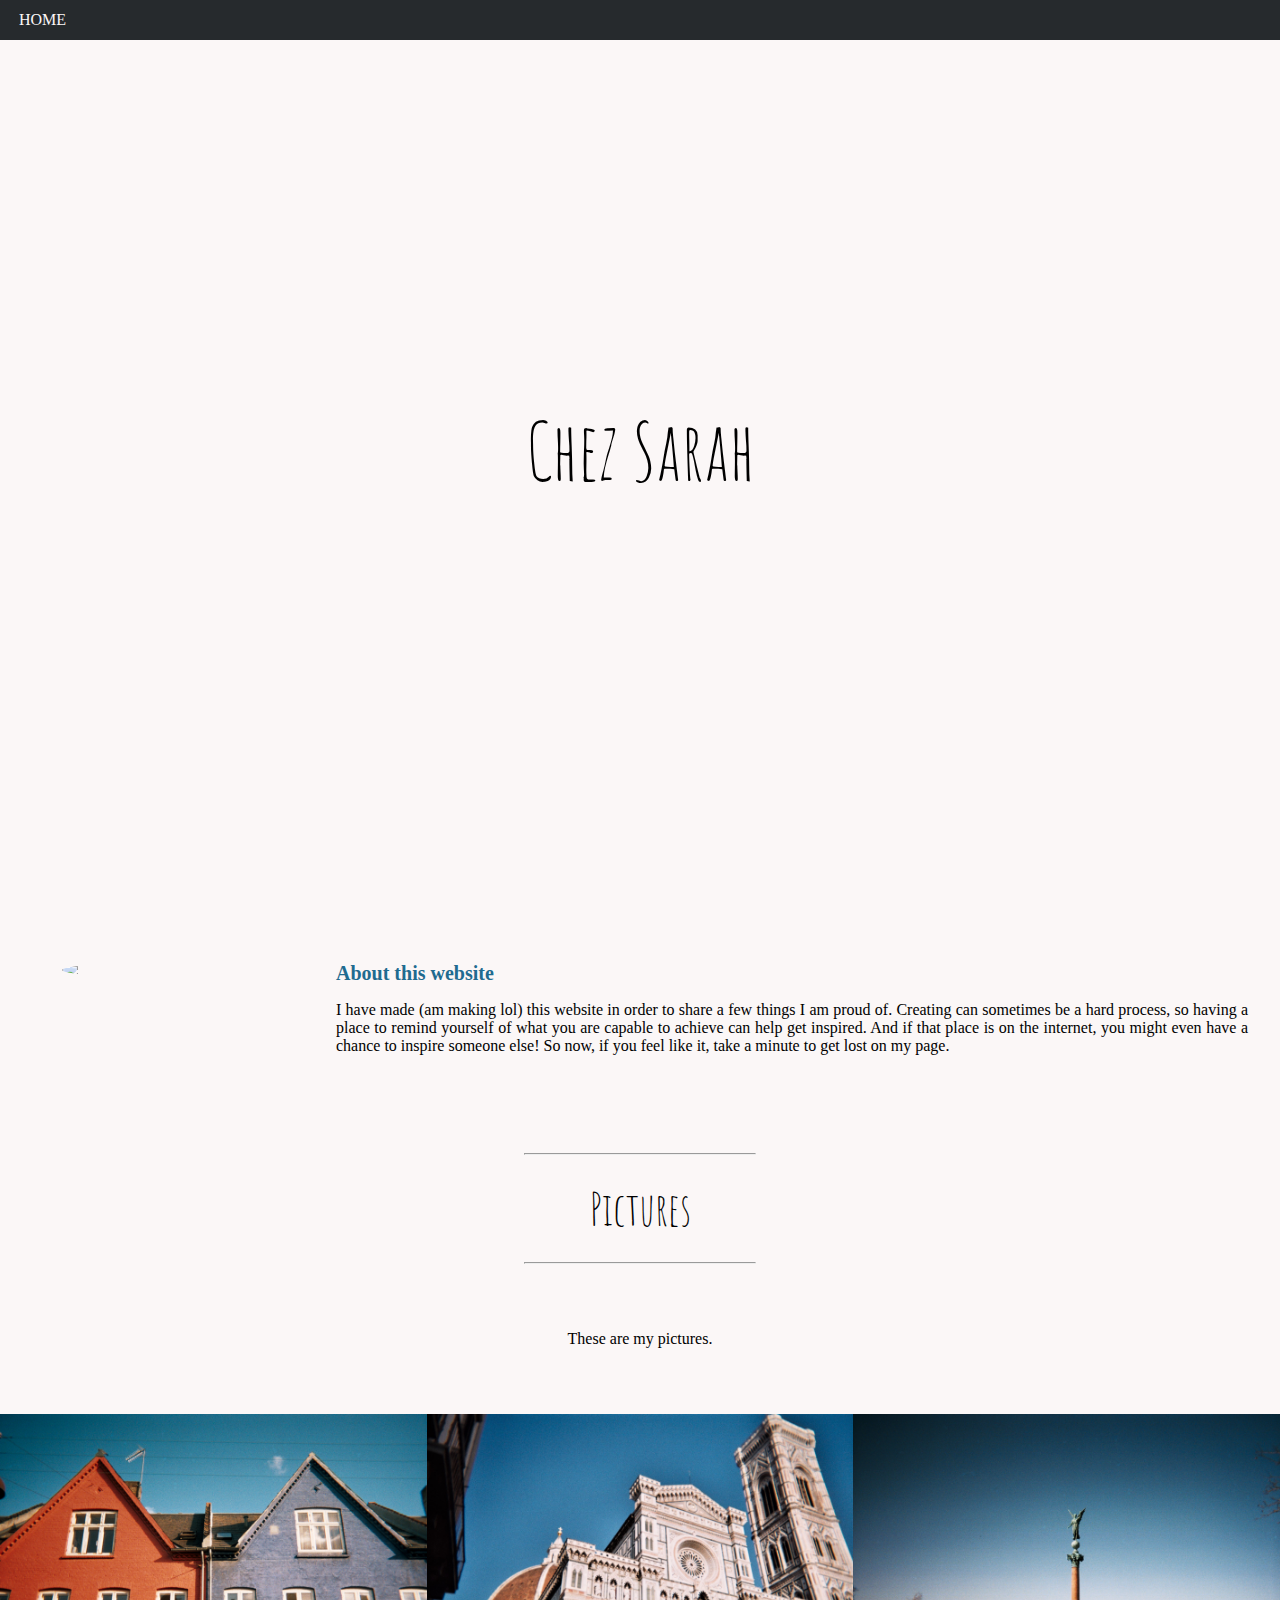
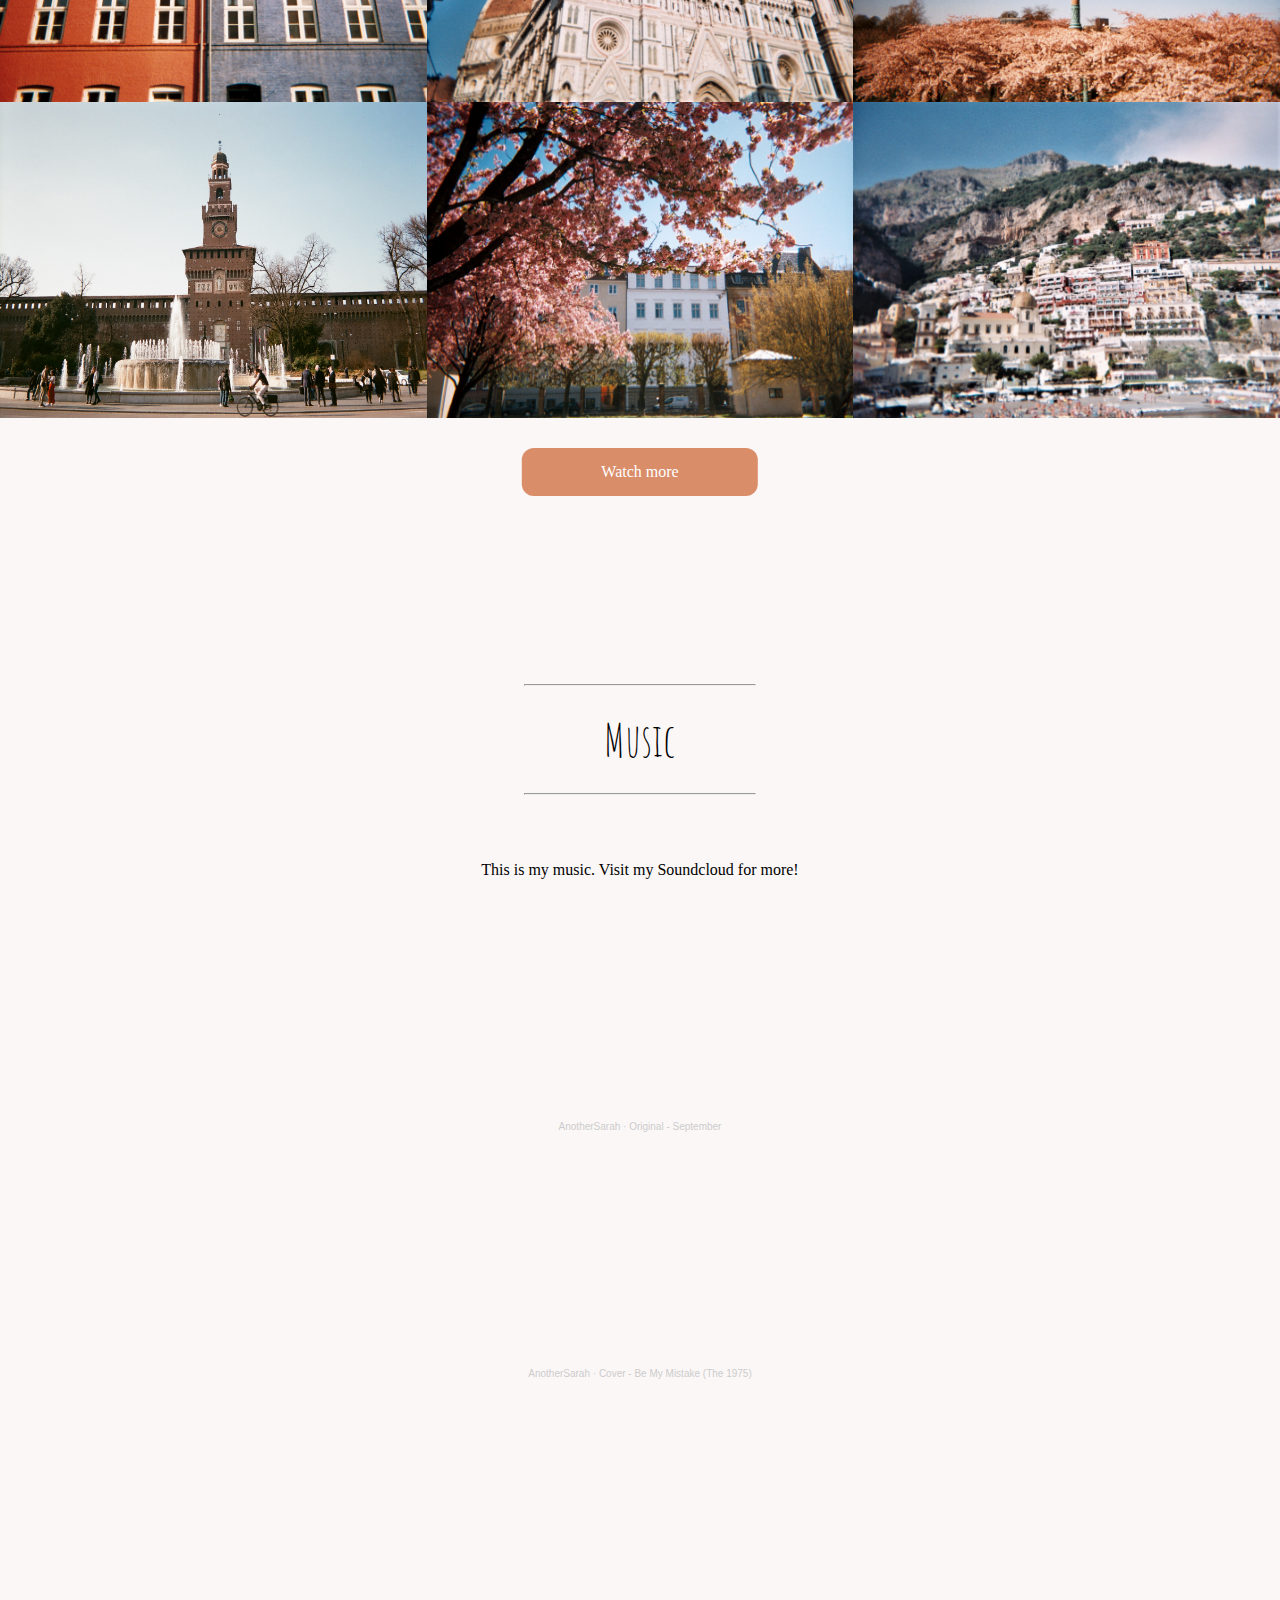
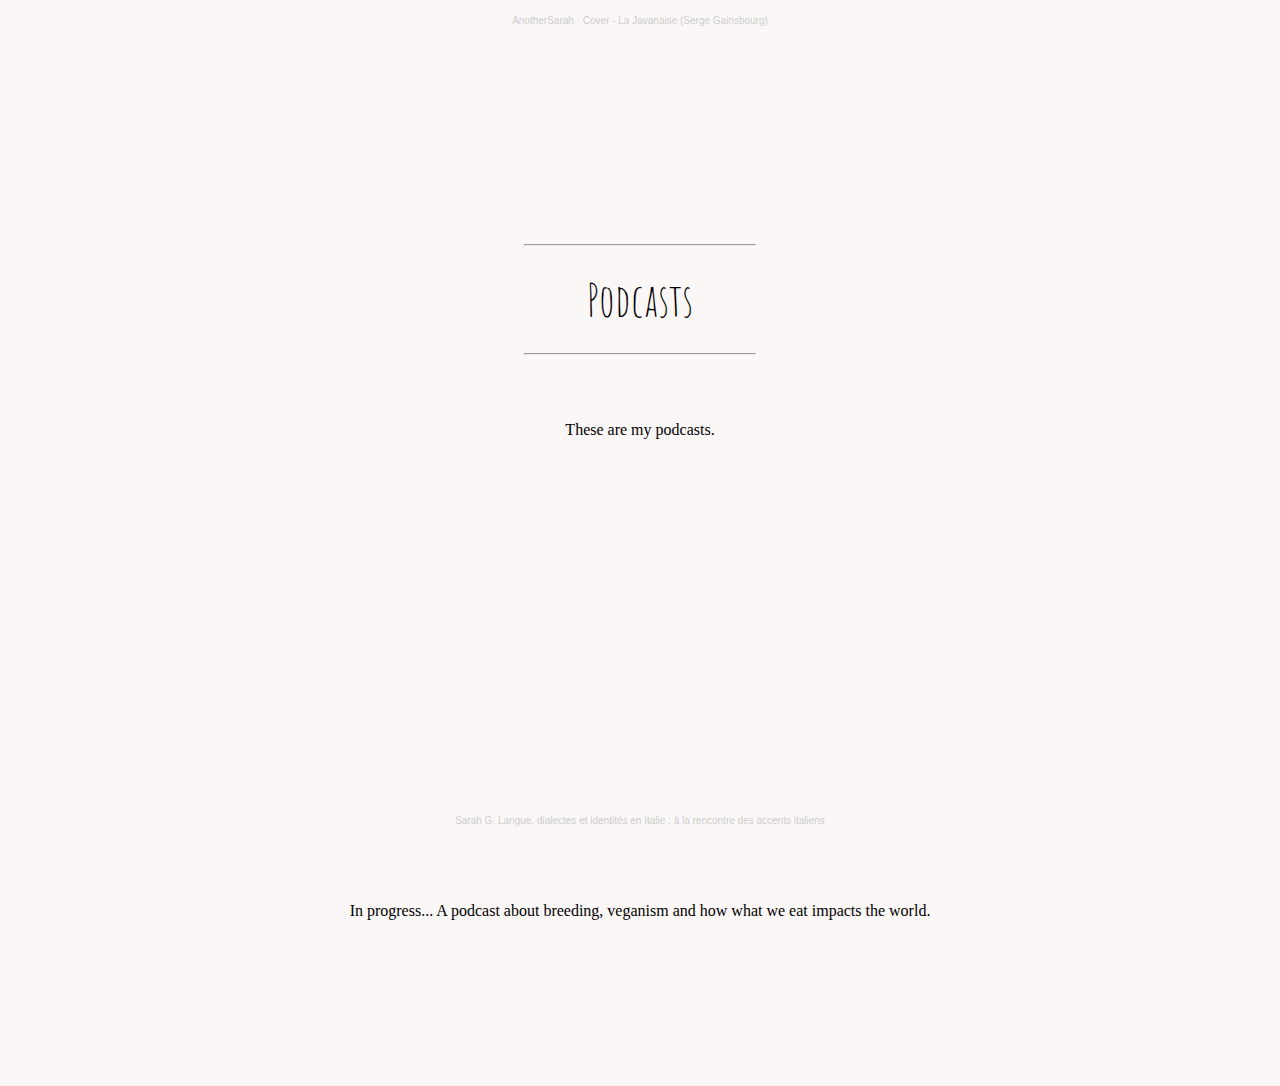
==== index.html @ 240d6e77 "init" ====
<!DOCTYPE html>
<html lang="en">

<head>
	<title>Chez Sarah</title>
	<meta charset="UTF-8">
	<meta http-equiv="X-UA-Compatible" content="IE=edge">
	<meta name="viewport" content="width=device-width, initial-scale=1.0">
	<link rel="stylesheet" href="whatever.css">
	<link rel="stylesheet" href="https://fonts.googleapis.com/css2?family=Amatic+SC:wght@700&display=swap">
</head>

<body>

	<nav class="navbar fixed-topp">
		<ul class="navbar-nav">
			<li class="navbar-item">
				<a href="#home" class="navbar-link">
					HOME
				</a>
			</li>
		</ul>
	</nav>


	<div class="coverphoto" alt="Clouds in Torino" width=100%>
		<div>
			<p class="logo-title"> Chez Sarah </p>
		</div>
	</div>

	<div class="about">

		<div>
			<img class="profilepic" src="IMG/sarah.jpg">
		</div>

		<div class="about-text">
			<h1 class="about-title"> About this website </h1>
			<p> I have made (am making lol) this website in order to share a few things I am proud of.
				Creating can sometimes be a hard process, so having a place to remind yourself of what you are capable
				to
				achieve can help get inspired.
				And if that place is on the internet, you might even have a chance to inspire someone else!
				So now, if you feel like it, take a minute to get lost on my page.
			</p>
		</div>

	</div>

	<div class="gallery category-box">

		<div class="category">
			<hr>
			</hr>
			<p class="category-title"> Pictures </p>
			<hr>
			</hr>
			<P class="category-description"> These are my pictures. </P>
		</div>

		<div class="row">
			<div class="column">
				<div class="image">
					<img src="IMG/Photo17_13A.jpg">
				</div>
				<div class="image">
					<img src="IMG/Photo07_4.jpg">
				</div>
				<div class="image">
					<img src="IMG/Photo23_19A.jpg">
				</div>
				<div class="image">
					<img src="IMG/96840005.jpg">
				</div>
				<div class="image">
					<img src="IMG/Photo18_14A.jpg">
				</div>
				<div class="image">
					<img src="IMG/Photo18_15.jpg">
				</div>
			</div>
		</div>

		<a href="/gallery.html" class="button">Watch more</a>

	</div>

	<div class="music category-box">

		<div class="category">
			<hr>
			</hr>
			<p class="category-title"> Music </p>
			<hr>
			</hr>
			<P class="category-description"> This is my music. Visit my Soundcloud for more! </P>
		</div>

		<div>
			<iframe class="frame" height="166" scrolling="no" frameborder="no" allow="autoplay"
				src="https://w.soundcloud.com/player/?url=https%3A//api.soundcloud.com/tracks/680966606&color=%23ff5500&auto_play=false&hide_related=false&show_comments=true&show_user=true&show_reposts=false&show_teaser=true"></iframe>
			<div class="frame-description"
				style="font-size: 10px; color: #cccccc;line-break: anywhere;word-break: normal;overflow: hidden;white-space: nowrap;text-overflow: ellipsis; font-family: Interstate,Lucida Grande,Lucida Sans Unicode,Lucida Sans,Garuda,Verdana,Tahoma,sans-serif;font-weight: 100;">
				<a href="https://soundcloud.com/another_sarah" title="AnotherSarah" target="_blank"
					style="color: #cccccc; text-decoration: none;">AnotherSarah</a> · <a
					href="https://soundcloud.com/another_sarah/september" title="Original - September" target="_blank"
					style="color: #cccccc; text-decoration: none;">Original - September</a>
			</div>


			<iframe class="frame" height="166" scrolling="no" frameborder="no" allow="autoplay"
				src="https://w.soundcloud.com/player/?url=https%3A//api.soundcloud.com/tracks/673789460&color=%23ff5500&auto_play=false&hide_related=false&show_comments=true&show_user=true&show_reposts=false&show_teaser=true"></iframe>
			<div class="frame-description"
				style="font-size: 10px; color: #cccccc;line-break: anywhere;word-break: normal;overflow: hidden;white-space: nowrap;text-overflow: ellipsis; font-family: Interstate,Lucida Grande,Lucida Sans Unicode,Lucida Sans,Garuda,Verdana,Tahoma,sans-serif;font-weight: 100;">
				<a href="https://soundcloud.com/another_sarah" title="AnotherSarah" target="_blank"
					style="color: #cccccc; text-decoration: none;">AnotherSarah</a> · <a
					href="https://soundcloud.com/another_sarah/cover-be-my-mistake-the-1975"
					title="Cover - Be My Mistake (The 1975)" target="_blank"
					style="color: #cccccc; text-decoration: none;">Cover - Be My Mistake (The 1975)</a>
			</div>

			<iframe class="frame" height="166" scrolling="no" frameborder="no" allow="autoplay"
				src="https://w.soundcloud.com/player/?url=https%3A//api.soundcloud.com/tracks/673788950&color=%23ff5500&auto_play=false&hide_related=false&show_comments=true&show_user=true&show_reposts=false&show_teaser=true"></iframe>
			<div class="frame-description"
				style="font-size: 10px; color: #cccccc;line-break: anywhere;word-break: normal;overflow: hidden;white-space: nowrap;text-overflow: ellipsis; font-family: Interstate,Lucida Grande,Lucida Sans Unicode,Lucida Sans,Garuda,Verdana,Tahoma,sans-serif;font-weight: 100;">
				<a href="https://soundcloud.com/another_sarah" title="AnotherSarah" target="_blank"
					style="color: #cccccc; text-decoration: none;">AnotherSarah</a> · <a
					href="https://soundcloud.com/another_sarah/cover-la-javanaise-serge-gainsbourg"
					title="Cover - La Javanaise (Serge Gainsbourg)" target="_blank"
					style="color: #cccccc; text-decoration: none;">Cover - La Javanaise (Serge Gainsbourg)</a>
			</div>

		</div>

	</div>

	<div class="podcasts category-box">

		<div>
			<div class="category">
				<hr></hr>
				<p class="category-title"> Podcasts </p>
				<hr></hr>
				<P class="category-description"> These are my podcasts. </P>
			</div>
		</div>

		<div>
			<iframe class="frame" height="300" scrolling="no" frameborder="no" allow="autoplay"
			src="https://w.soundcloud.com/player/?url=https%3A//api.soundcloud.com/tracks/746635228&color=%23ff5500&auto_play=false&hide_related=false&show_comments=true&show_user=true&show_reposts=false&show_teaser=true&visual=true"></iframe>
			<div class="frame-description" style="font-size: 10px; color: #cccccc;line-break: anywhere;word-break: normal;overflow: hidden;white-space: nowrap;text-overflow: ellipsis; font-family: Interstate,Lucida Grande,Lucida Sans Unicode,Lucida Sans,Garuda,Verdana,Tahoma,sans-serif;font-weight: 100;">
				<a href="https://soundcloud.com/user-678908474-528530418" title="Sarah G." target="_blank" style="color: #cccccc; text-decoration: none;">Sarah G.</a>
				<a href="https://soundcloud.com/user-678908474-528530418/langue-dialectes-et-identites-en-italie-a-la-rencontre-des-accents-italiens"
				title="Langue, dialectes et identités en Italie : à la rencontre des accents italiens" target="_blank"
				style="color: #cccccc; text-decoration: none;">Langue, dialectes et identités en Italie : à la rencontre des accents italiens</a>
			</div>
		</div>

		<div>
			<P class="category"> In progress... A podcast about breeding, veganism and how what we eat impacts the world.</P>
		</div>

	</div>

</div>

</body>

</html>
---- whatever.css ----
html {
	max-width: 100%;
	height: 100%;
}

body {
	background-color: #fbf7f7;
	font-family: optima, calibri;
	padding: 0;
	margin: 0;
	max-width: 100%;
	height: 100%;
}

hr {
	width: 230px;
}

.logo-title {
	padding: 0;
	margin: 0;
	font-family: 'Amatic SC', cursive;
	font-size: 80px;
	position: absolute;
	top: 50%;
	left: 50%;
  	-ms-transform: translate(-50%, -50%);
  	transform: translate(-50%, -50%)
}

.navbar {
	flex-wrap: wrap;
	align-items: center;
	justify-content: space-between;
	padding: 0.5rem 1rem;
		padding-top: 0.5rem;
		padding-right: 1rem;
		padding-bottom: 0.5rem;
		padding-left: 1rem;
	background-color: #262a2d;
}


.fixed-topp {
	position: fixed;
	top: 0;
	right: 0;
	left: 0;
	z-index: 1030;
}

a:link {
	text-decoration: none;
  }
  
  a:visited {
	text-decoration: none;
  }
  
  a:hover {
	text-decoration: underline;
  }
  
  a:active {
	text-decoration: underline;
  }

.navbar-nav {
	display: flex;
	padding-left: 0;
	margin: 3px;
	list-style: none;
    	list-style-position: initial;
    	list-style-image: initial;
    	list-style-type: none;
}

.navbar-item {
	list-style-type:none;
}

.navbar-link {
	color:#fbf7f7;
}

.fa-navicon:before, .fa-reorder:before, .fa-bars:before { 
	content: "\f0c9"
}

.coverphoto {
	padding: 0;
	background-image: url("IMG/Udklip.png");
  	height: 100%;
  	background-attachment: fixed;
  	background-position: center;
  	background-repeat: no-repeat;
  	background-size: cover;
}

.about {
	display: grid;
	padding-top: 30px;
	padding-bottom: 50px;
	grid-template-columns: 25% auto;
	margin: 2em;
}

.profilepic {
	display: block;
	border-radius: 50%;
	width: 80%;
	margin-left: auto;
	margin-right: auto;
}

.about-title {
	color: #1f6b90;
	font-size: 20px;
	margin: 0;
}

.about-text {
	margin: auto;
	text-align: justify;
	text-justify: inter-word;
}

.category {
	text-align: center;
}

.category-title {
	color: black;
	font-family: 'Amatic SC';
	font-size: 45px;
	margin: 25px;
}

.category-description {
	padding-top: 50px;
	padding-bottom: 50px;
}

.category-box {
	padding-bottom: 150px;
}

.column {
	display: grid;
	grid-template-columns: auto auto auto;
}

div.column img {
	width: 100%;
	height: 100%;
	margin: 0;
	display: block;
}

div.image {
	margin: 0;
	border: 0px solid #ccc;
	float: none;
	width: 100%;
	padding: 0;
	object-fit: cover;
}

.button {
	border: none;
  	color: white;
  	padding: 15px 35px;
  	text-align: center;
  	text-decoration: none;
  	display: inline-block;
  	font-size: 16px;
	width: 13%;
	margin: 30px 50%;
  	transform: translate(-50%, 0);
  	cursor: pointer;
	background-color: #da8d69;
	border-radius: 12px;
}

.button:hover {
	background-color: #c9521c;
	color: white;
}

.frame {
	display: block;
	margin-right: auto;
    margin-left: auto;
	width: 70%;
}

.frame-description {
	padding-top: 10px;
	padding-bottom: 60px;
	text-align: center;
}
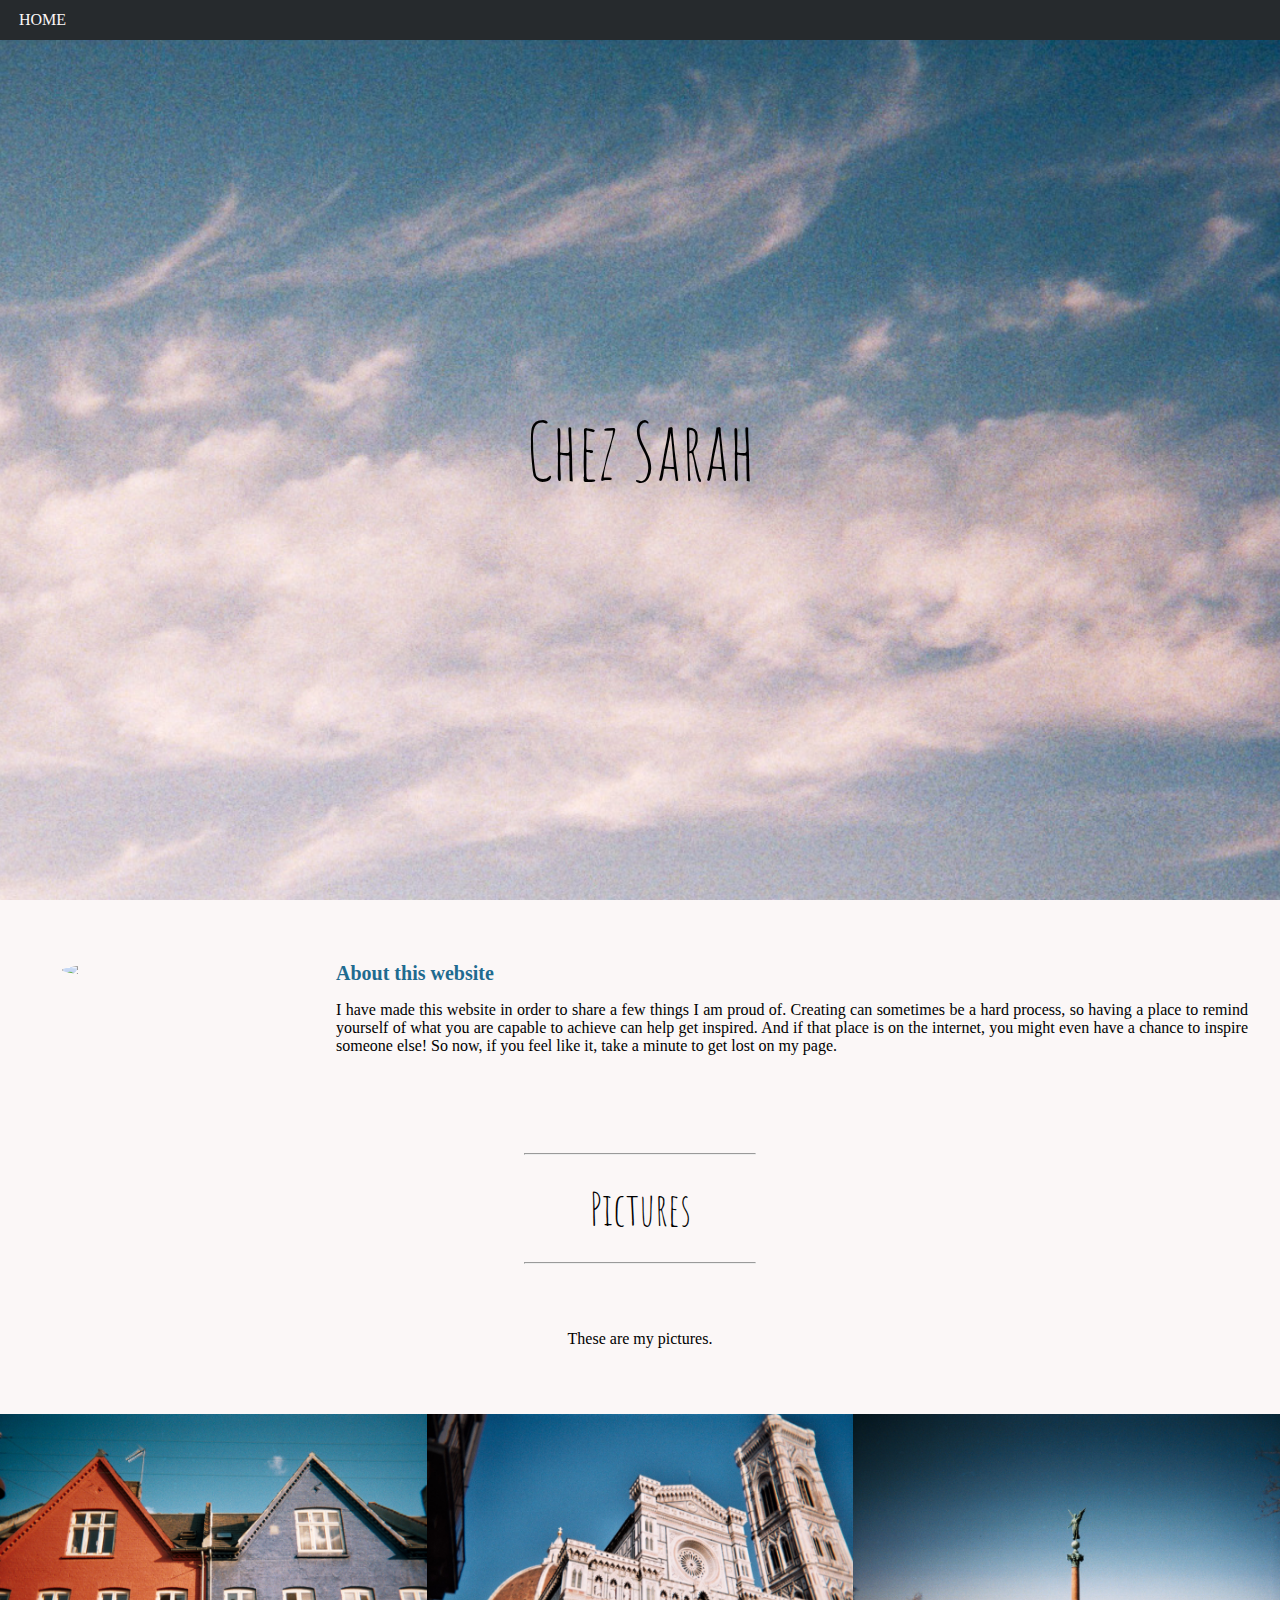
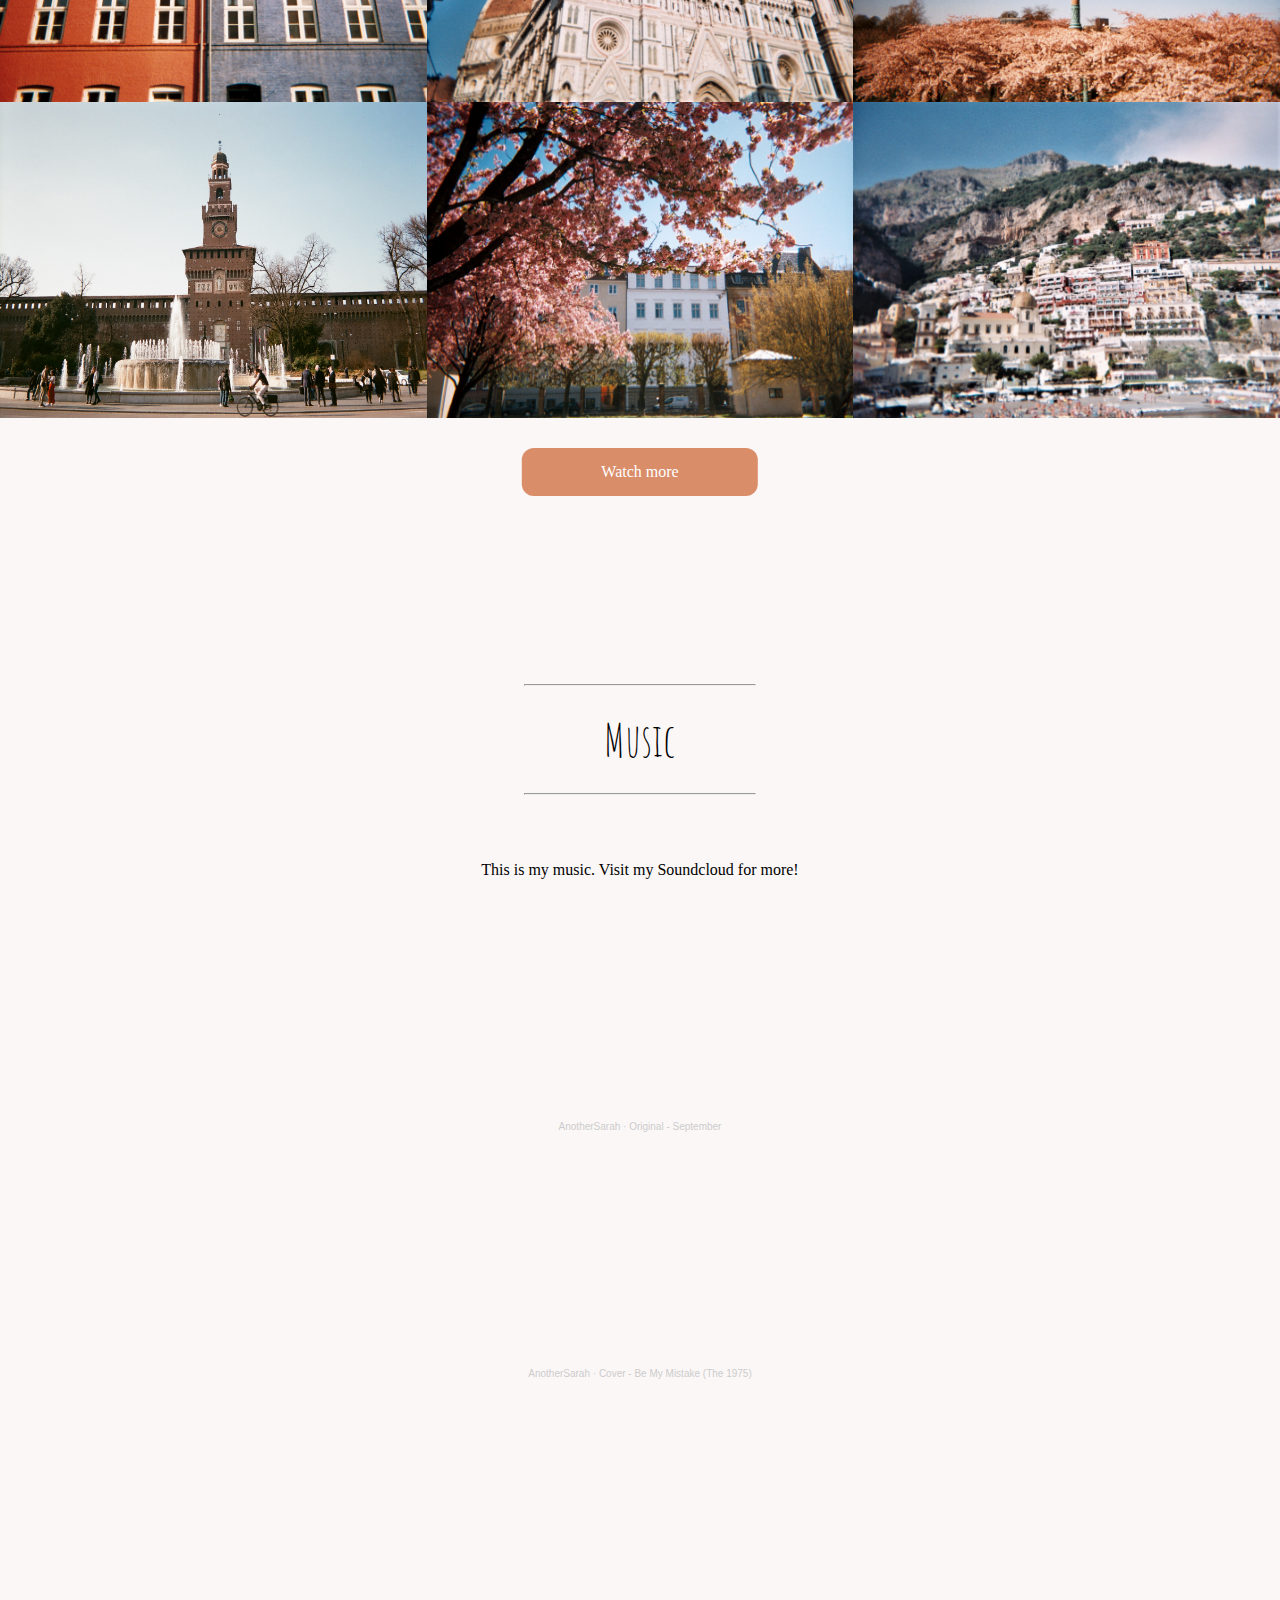
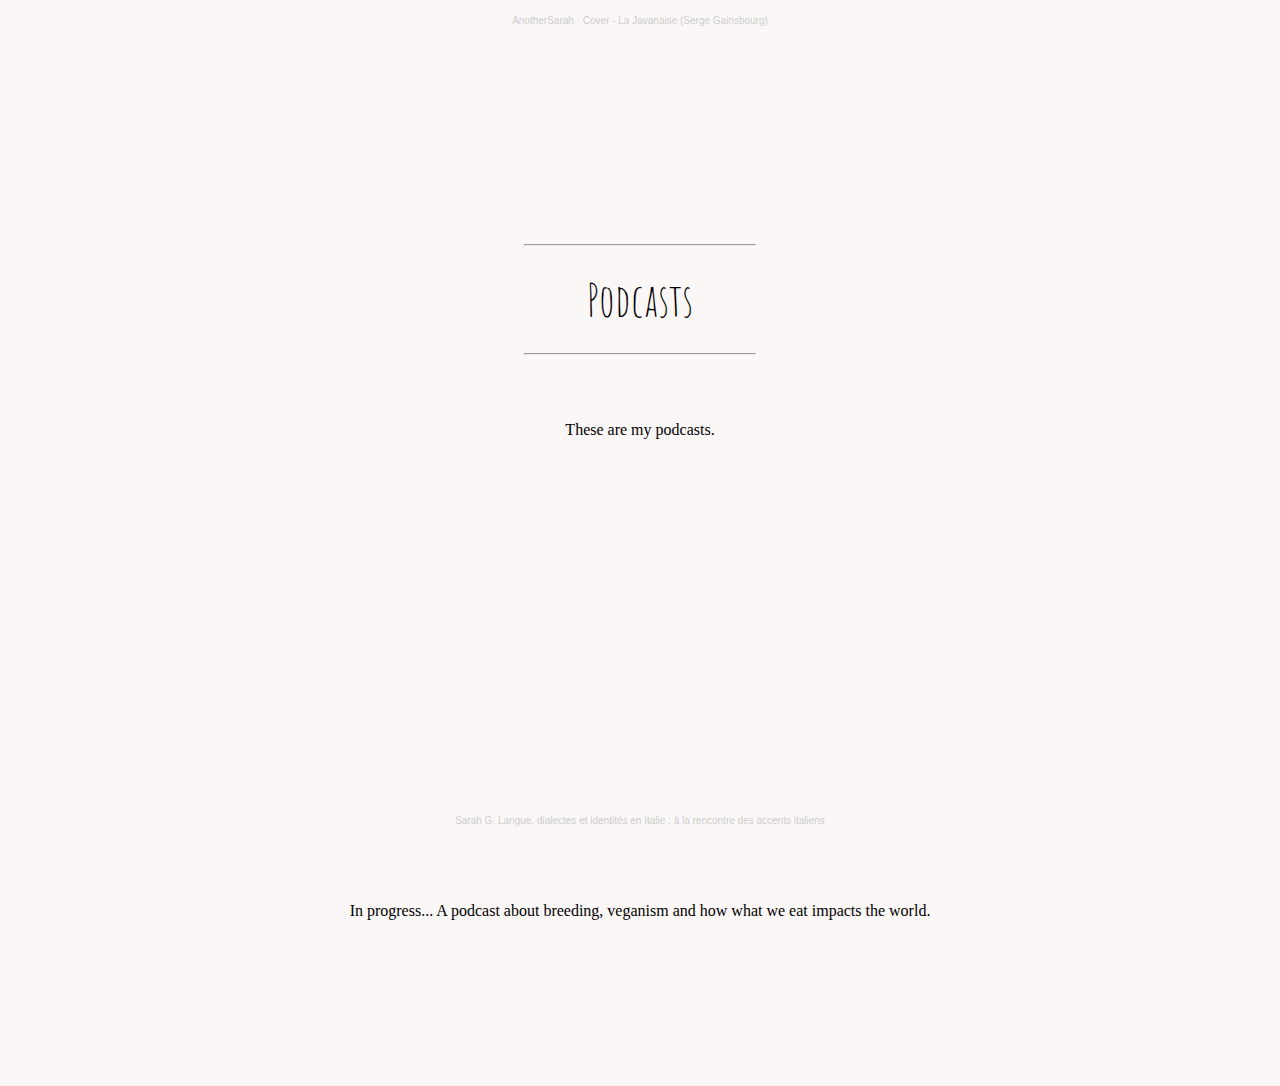
==== commit 3bcef790: "Added music category" ====
--- a/index.html
+++ b/index.html
@@ -37,7 +37,7 @@
 
 		<div class="about-text">
 			<h1 class="about-title"> About this website </h1>
-			<p> I have made (am making lol) this website in order to share a few things I am proud of.
+			<p> I have made this website in order to share a few things I am proud of.
 				Creating can sometimes be a hard process, so having a place to remind yourself of what you are capable
 				to
 				achieve can help get inspired.
--- a/whatever.css
+++ b/whatever.css
@@ -1,6 +1,7 @@
 html {
 	max-width: 100%;
 	height: 100%;
+	overflow-x: hidden;
 }
 
 body {
@@ -89,7 +90,7 @@
 
 .coverphoto {
 	padding: 0;
-	background-image: url("IMG/Udklip.png");
+	background-image: url("IMG/Udklip.PNG");
   	height: 100%;
   	background-attachment: fixed;
   	background-position: center;
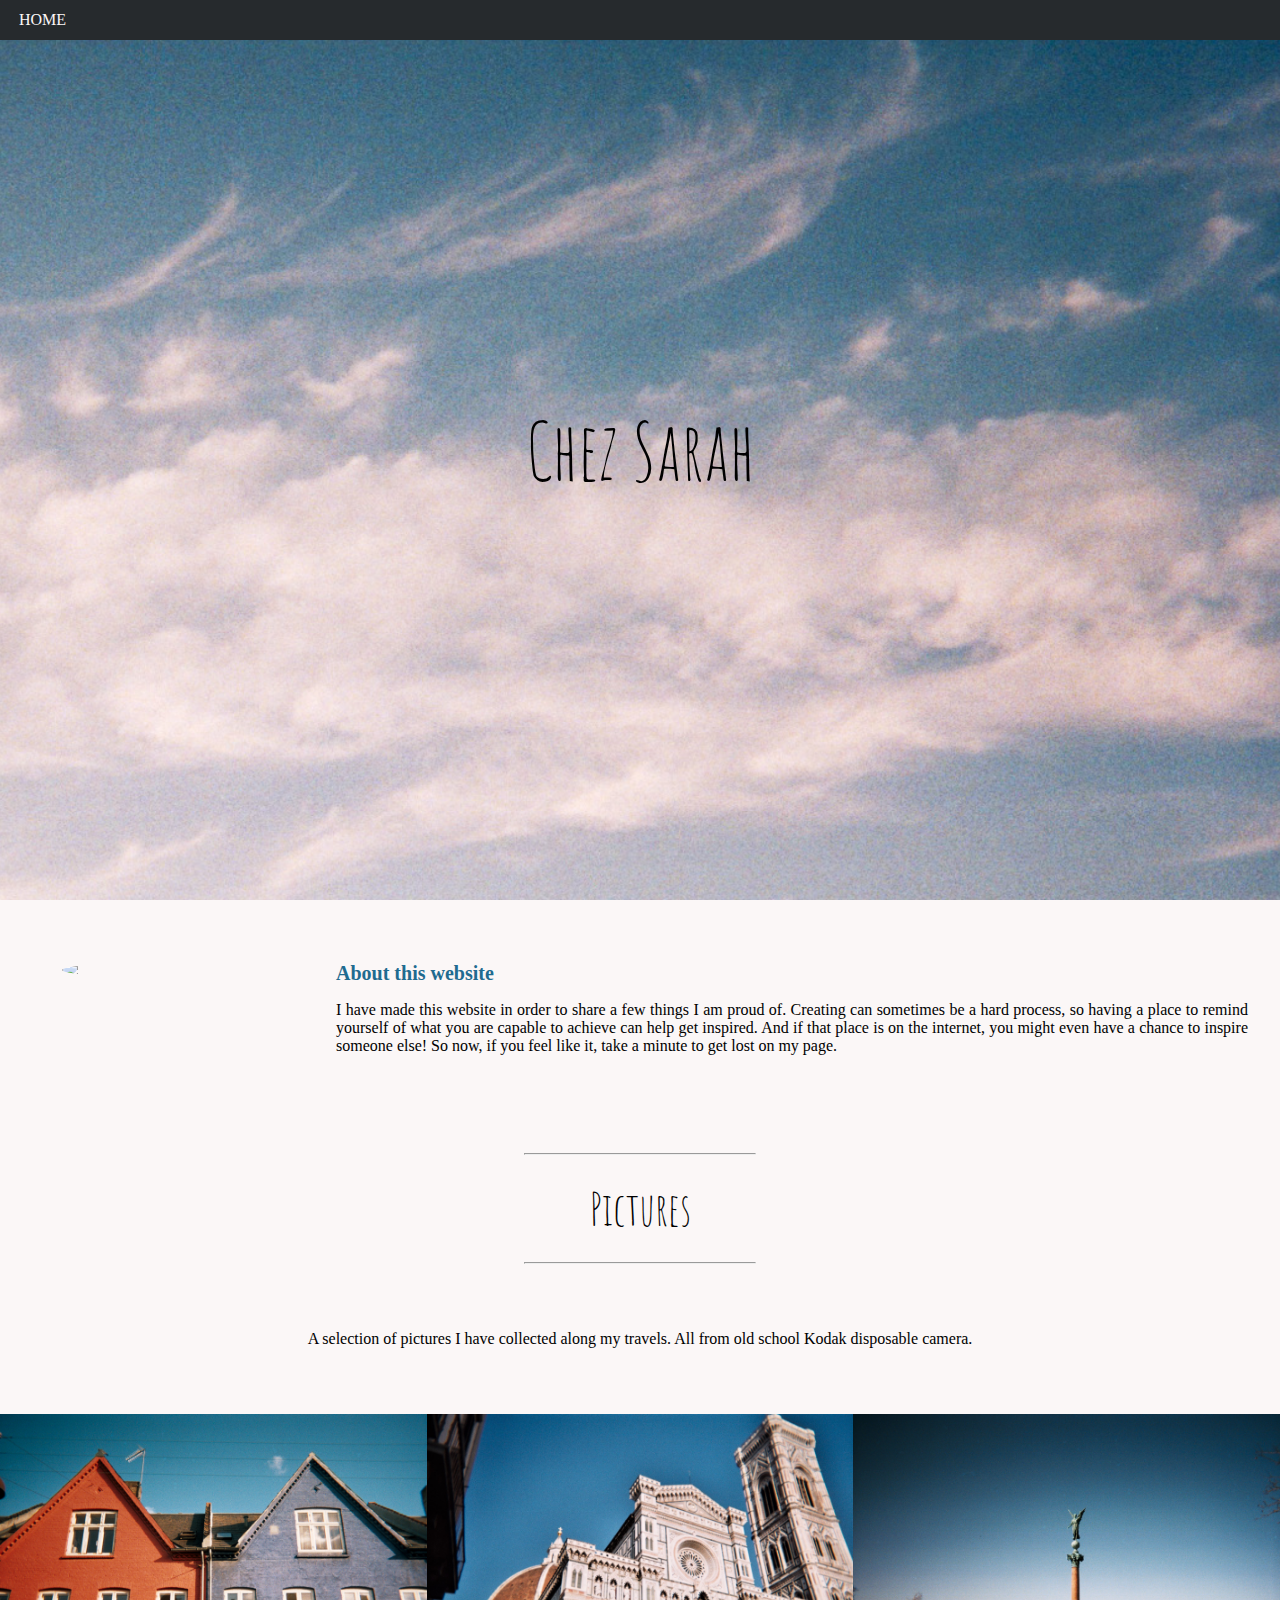
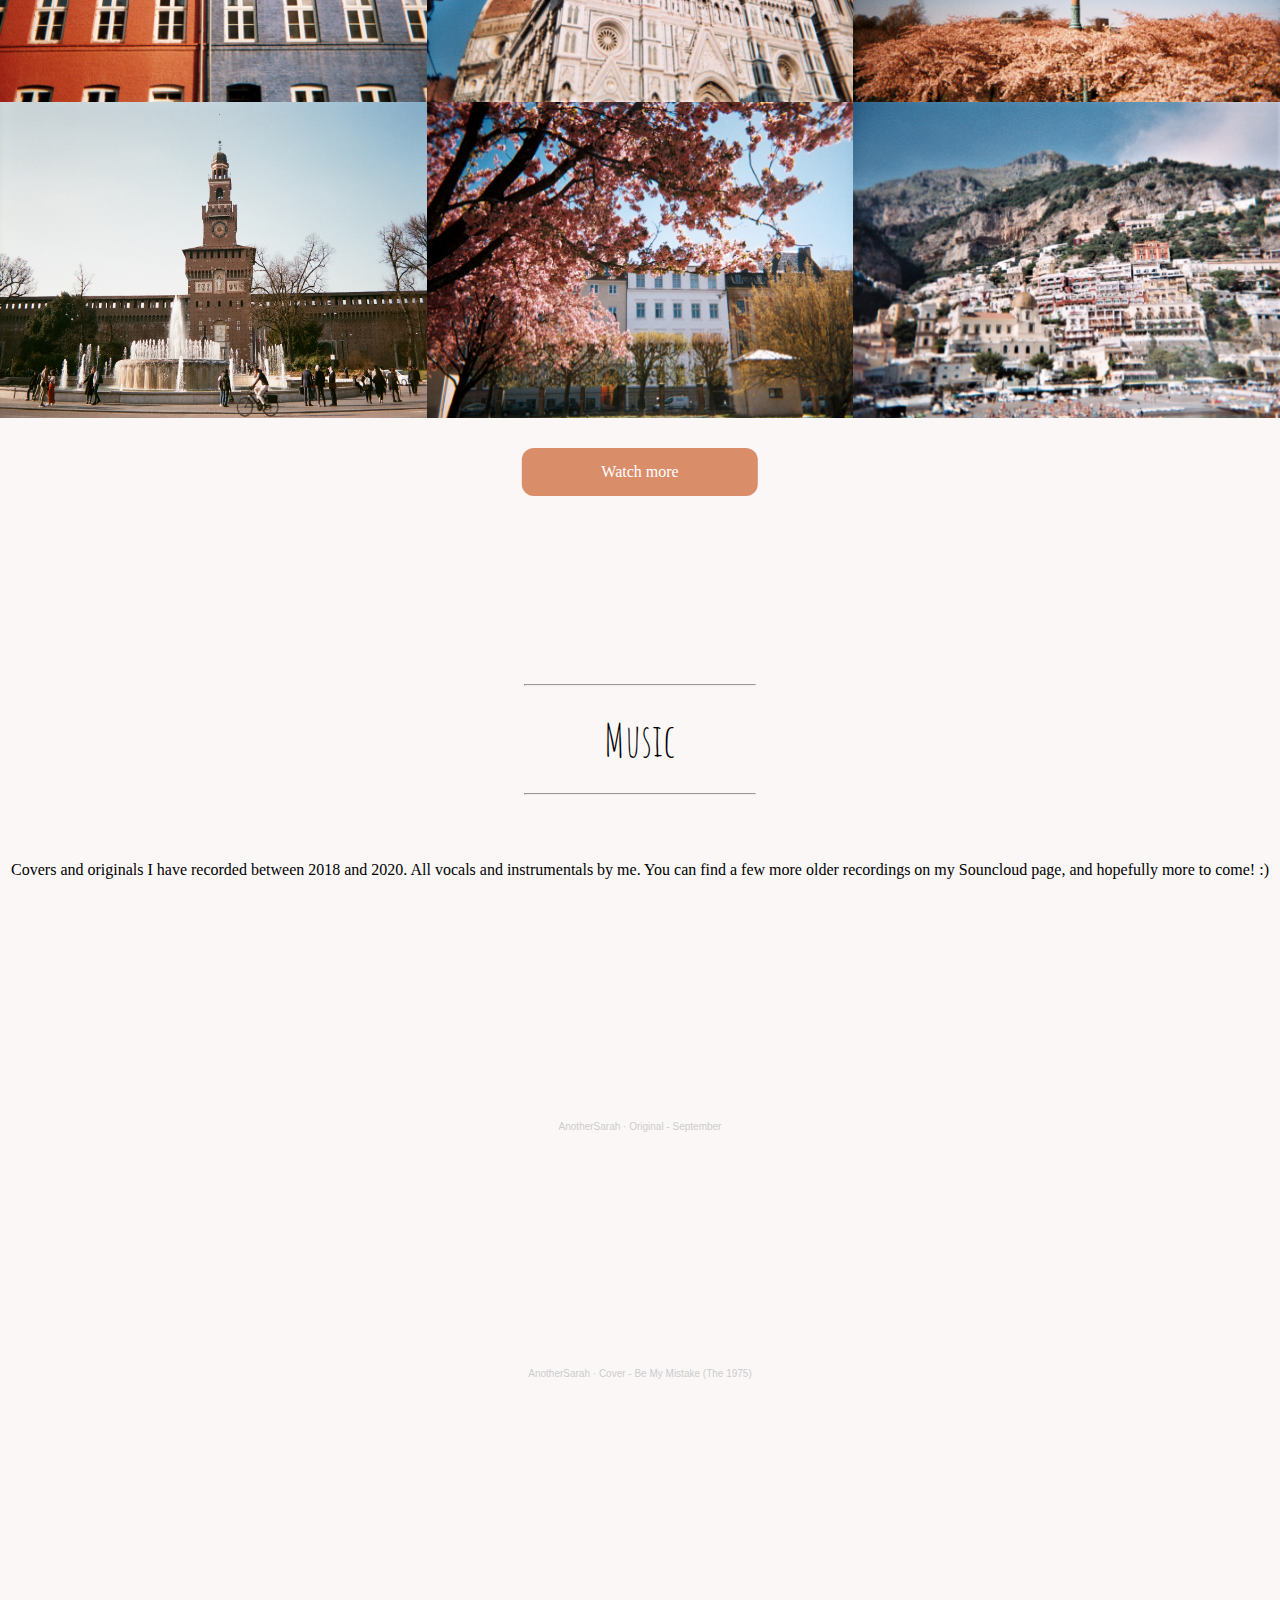
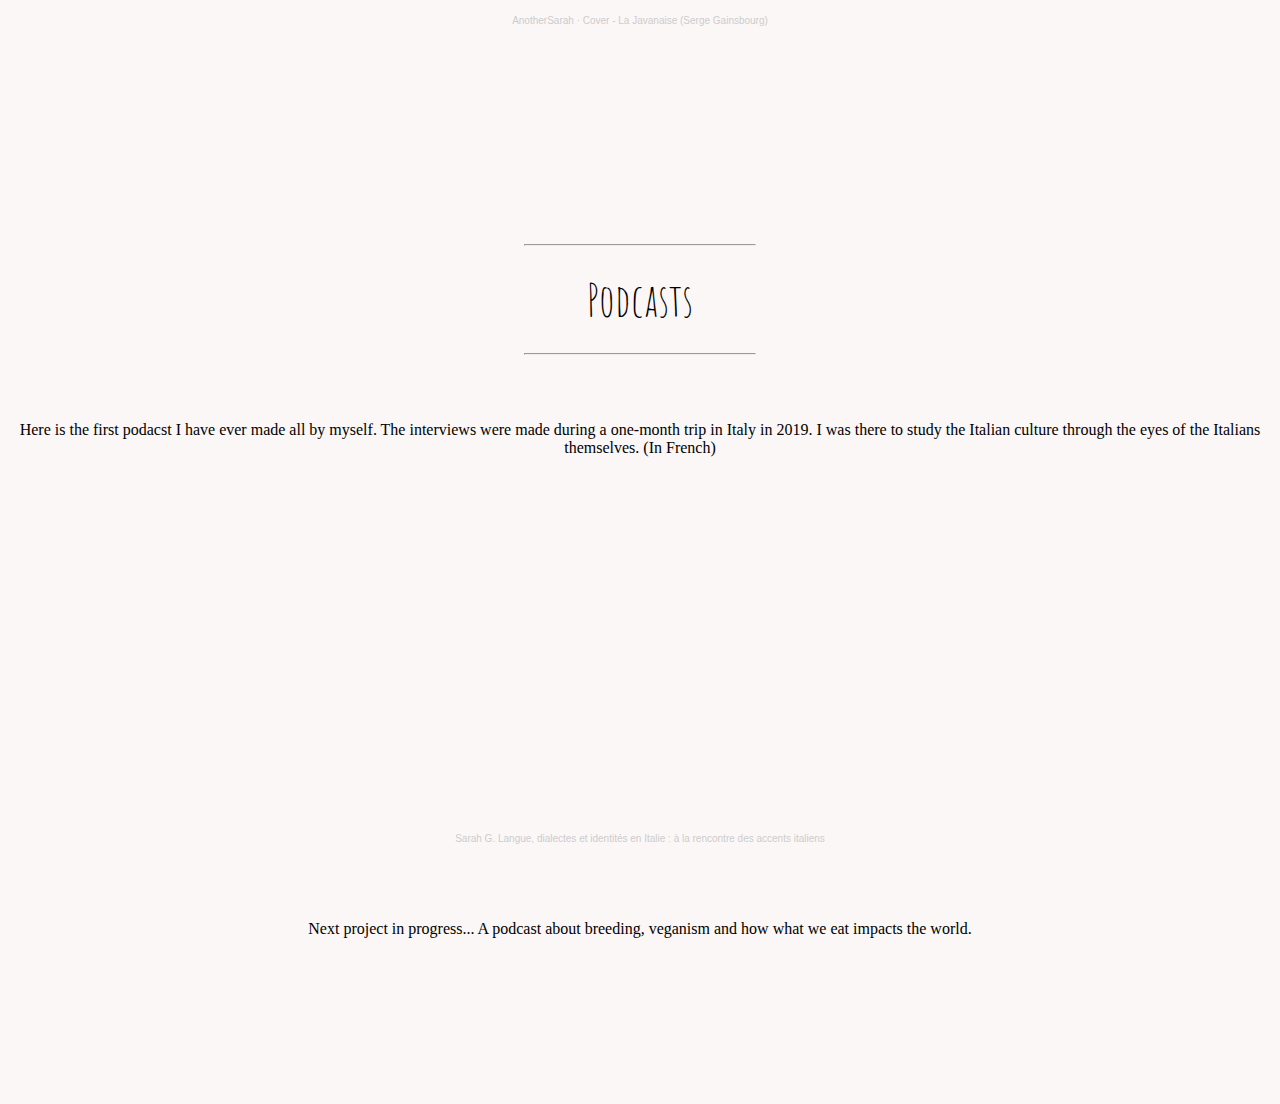
==== commit 20684a2c: "Complete descriptions" ====
--- a/index.html
+++ b/index.html
@@ -56,7 +56,7 @@
 			<p class="category-title"> Pictures </p>
 			<hr>
 			</hr>
-			<P class="category-description"> These are my pictures. </P>
+			<P class="category-description"> A selection of pictures I have collected along my travels. All from old school Kodak disposable camera. </P>
 		</div>
 
 		<div class="row">
@@ -94,7 +94,7 @@
 			<p class="category-title"> Music </p>
 			<hr>
 			</hr>
-			<P class="category-description"> This is my music. Visit my Soundcloud for more! </P>
+			<P class="category-description"> Covers and originals I have recorded between 2018 and 2020. All vocals and instrumentals by me. You can find a few more older recordings on my Souncloud page, and hopefully more to come! :) </P>
 		</div>
 
 		<div>
@@ -142,7 +142,7 @@
 				<hr></hr>
 				<p class="category-title"> Podcasts </p>
 				<hr></hr>
-				<P class="category-description"> These are my podcasts. </P>
+				<P class="category-description"> Here is the first podacst I have ever made all by myself. The interviews were made during a one-month trip in Italy in 2019. I was there to study the Italian culture through the eyes of the Italians themselves. (In French) </P>
 			</div>
 		</div>
 
@@ -158,7 +158,7 @@
 		</div>
 
 		<div>
-			<P class="category"> In progress... A podcast about breeding, veganism and how what we eat impacts the world.</P>
+			<P class="category"> Next project in progress... A podcast about breeding, veganism and how what we eat impacts the world.</P>
 		</div>
 
 	</div>
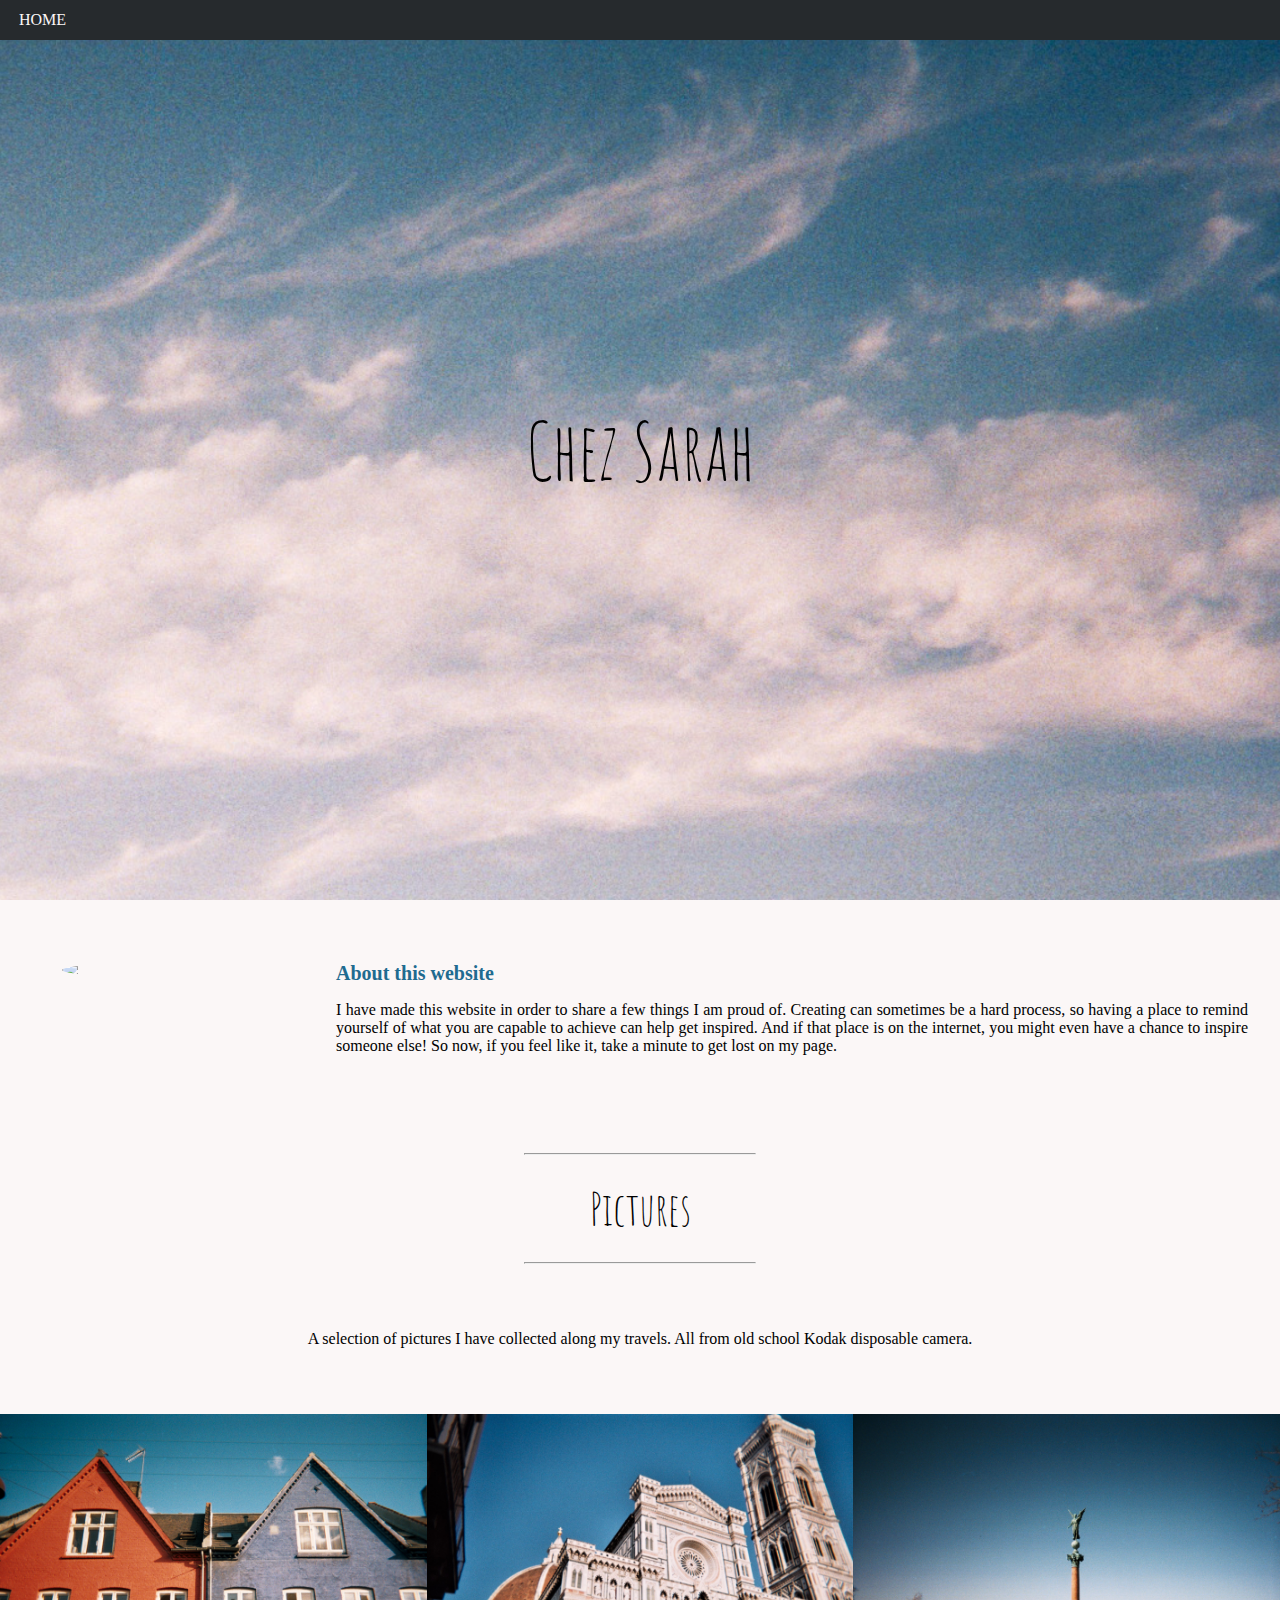
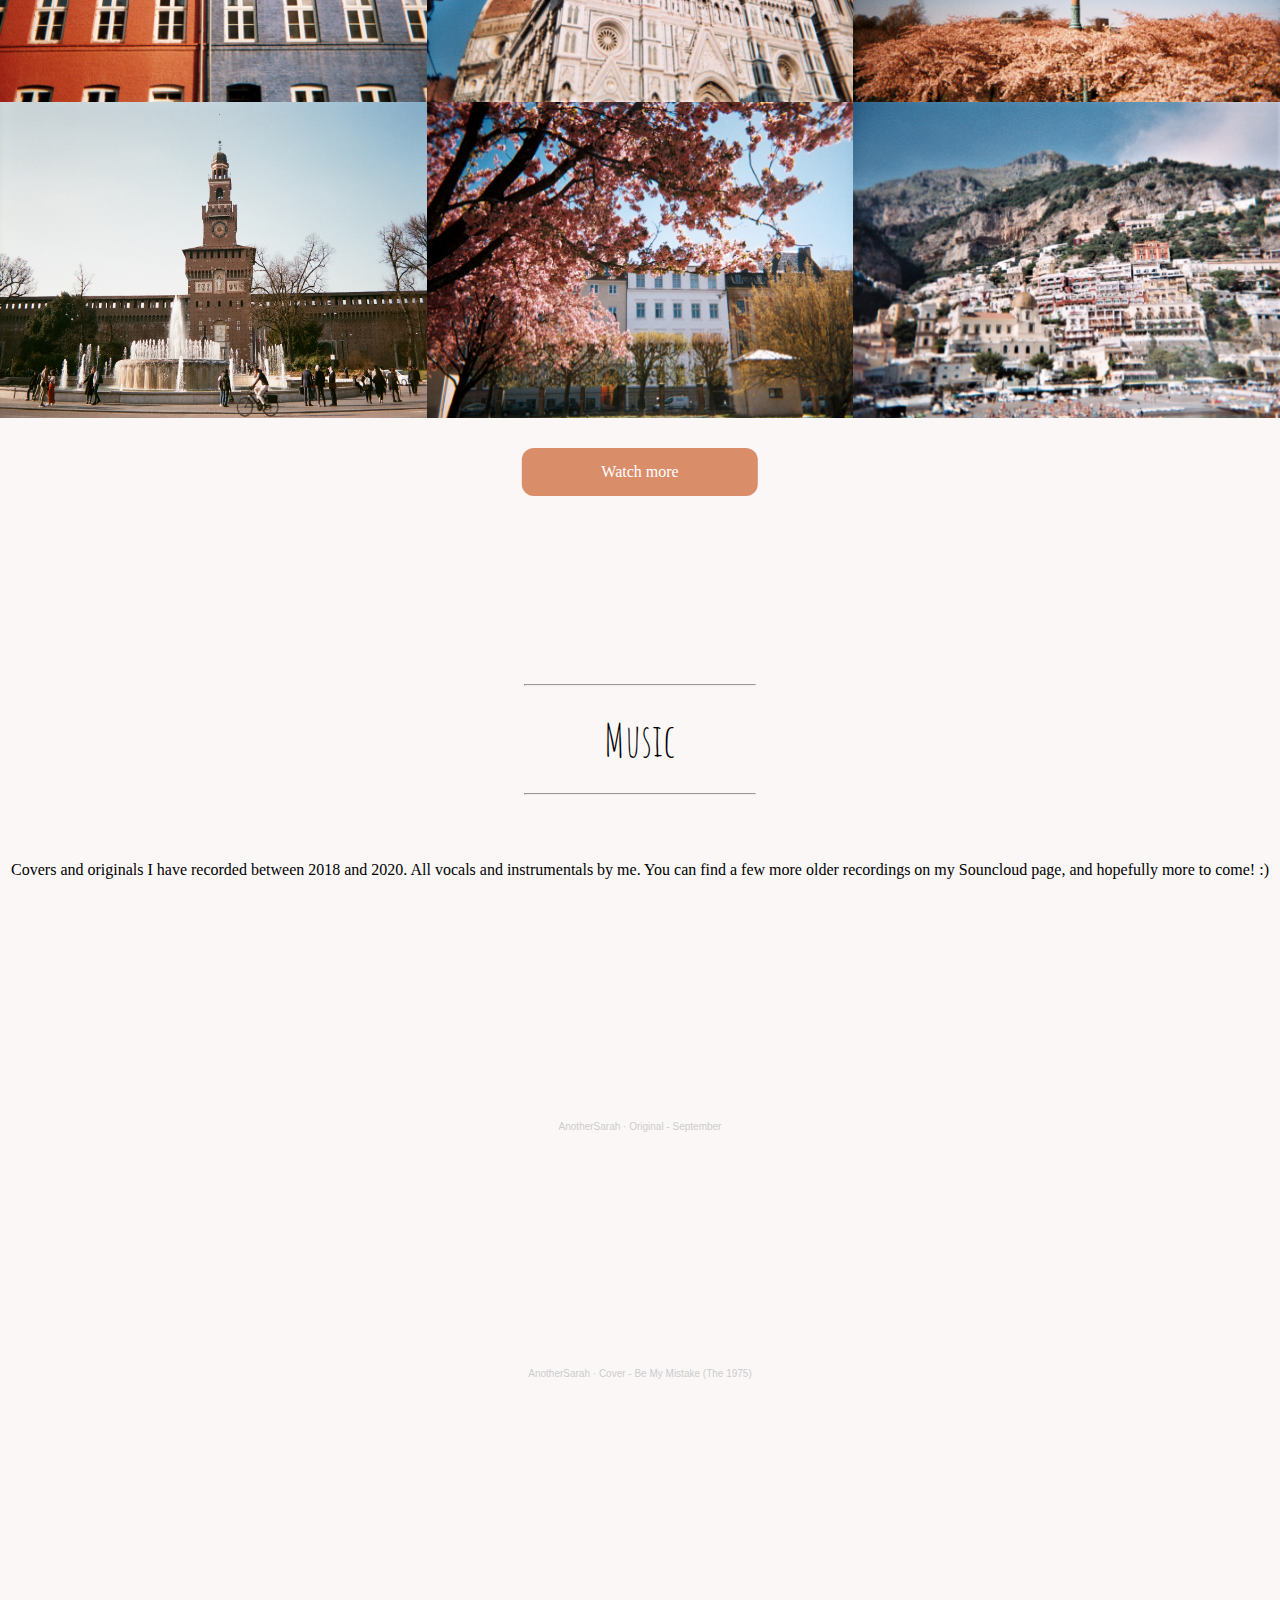
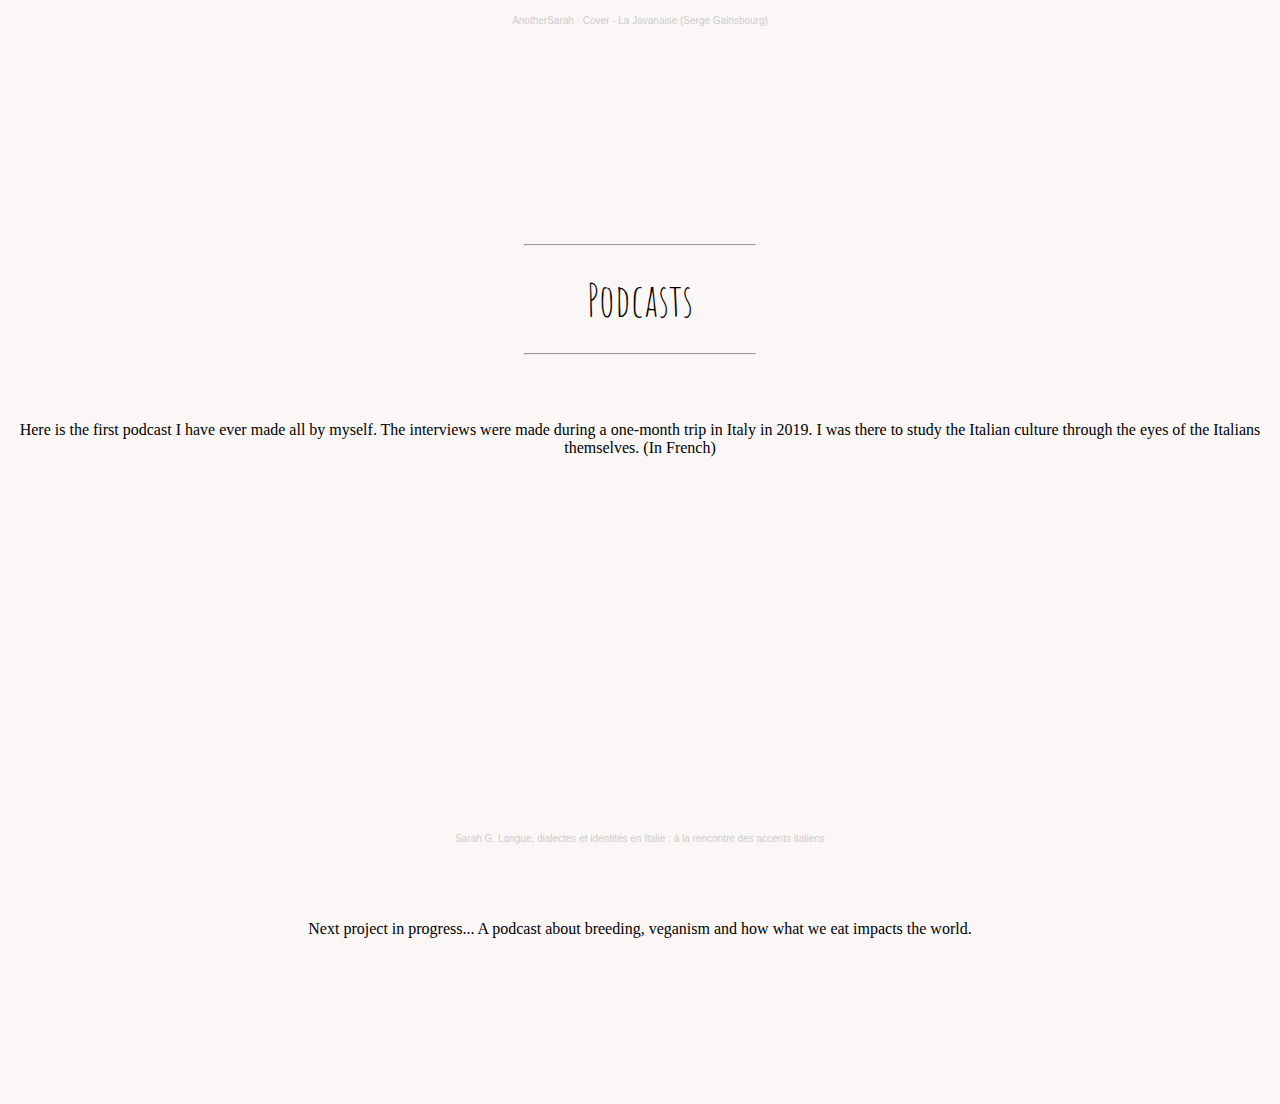
==== commit 59a528e2: "Responsive gallery + fixed typo" ====
--- a/index.html
+++ b/index.html
@@ -142,7 +142,7 @@
 				<hr></hr>
 				<p class="category-title"> Podcasts </p>
 				<hr></hr>
-				<P class="category-description"> Here is the first podacst I have ever made all by myself. The interviews were made during a one-month trip in Italy in 2019. I was there to study the Italian culture through the eyes of the Italians themselves. (In French) </P>
+				<P class="category-description"> Here is the first podcast I have ever made all by myself. The interviews were made during a one-month trip in Italy in 2019. I was there to study the Italian culture through the eyes of the Italians themselves. (In French) </P>
 			</div>
 		</div>
 
--- a/whatever.css
+++ b/whatever.css
@@ -165,6 +165,18 @@
 	width: 100%;
 	padding: 0;
 	object-fit: cover;
+}
+
+@media only screen and (max-width: 700px) {
+    .column {
+        grid-template-columns: auto auto;
+    }
+}
+
+@media only screen and (max-width: 400px) {
+    .column {
+        grid-template-columns: auto;
+    }
 }
 
 .button {
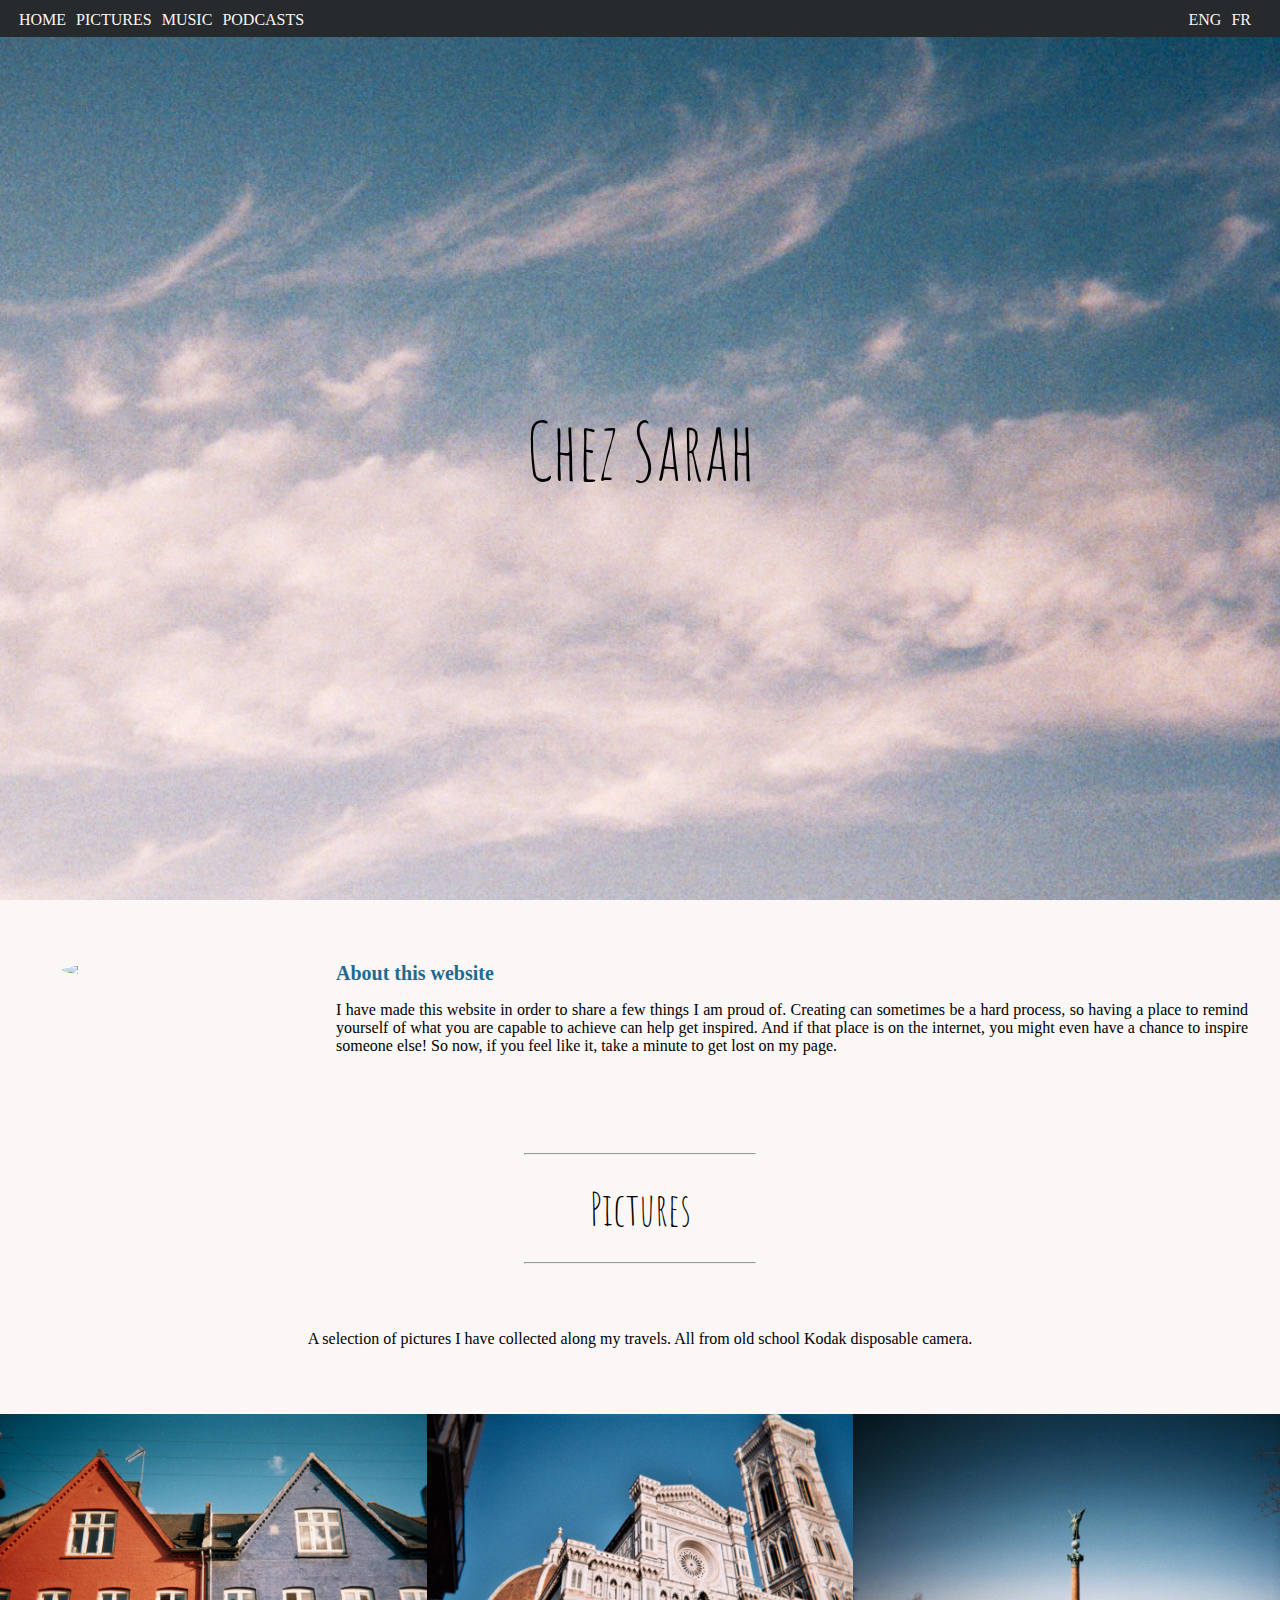
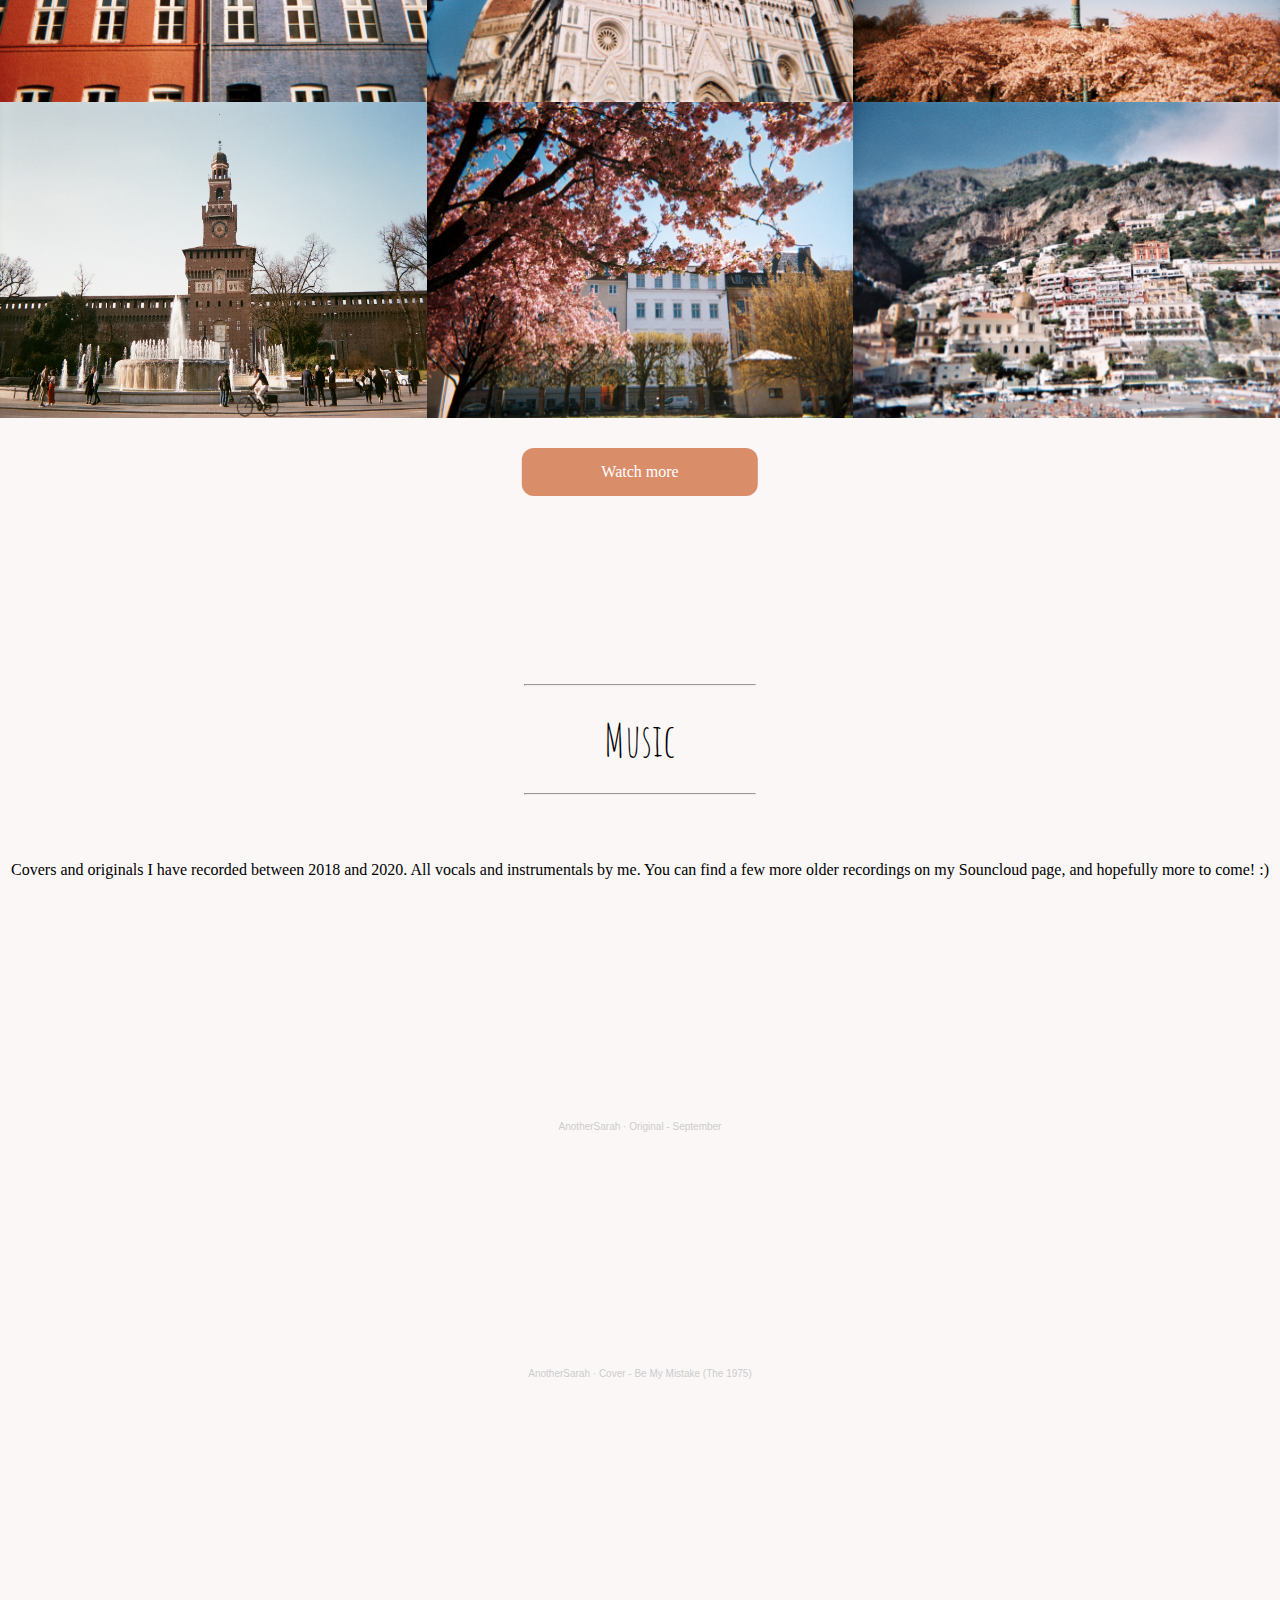
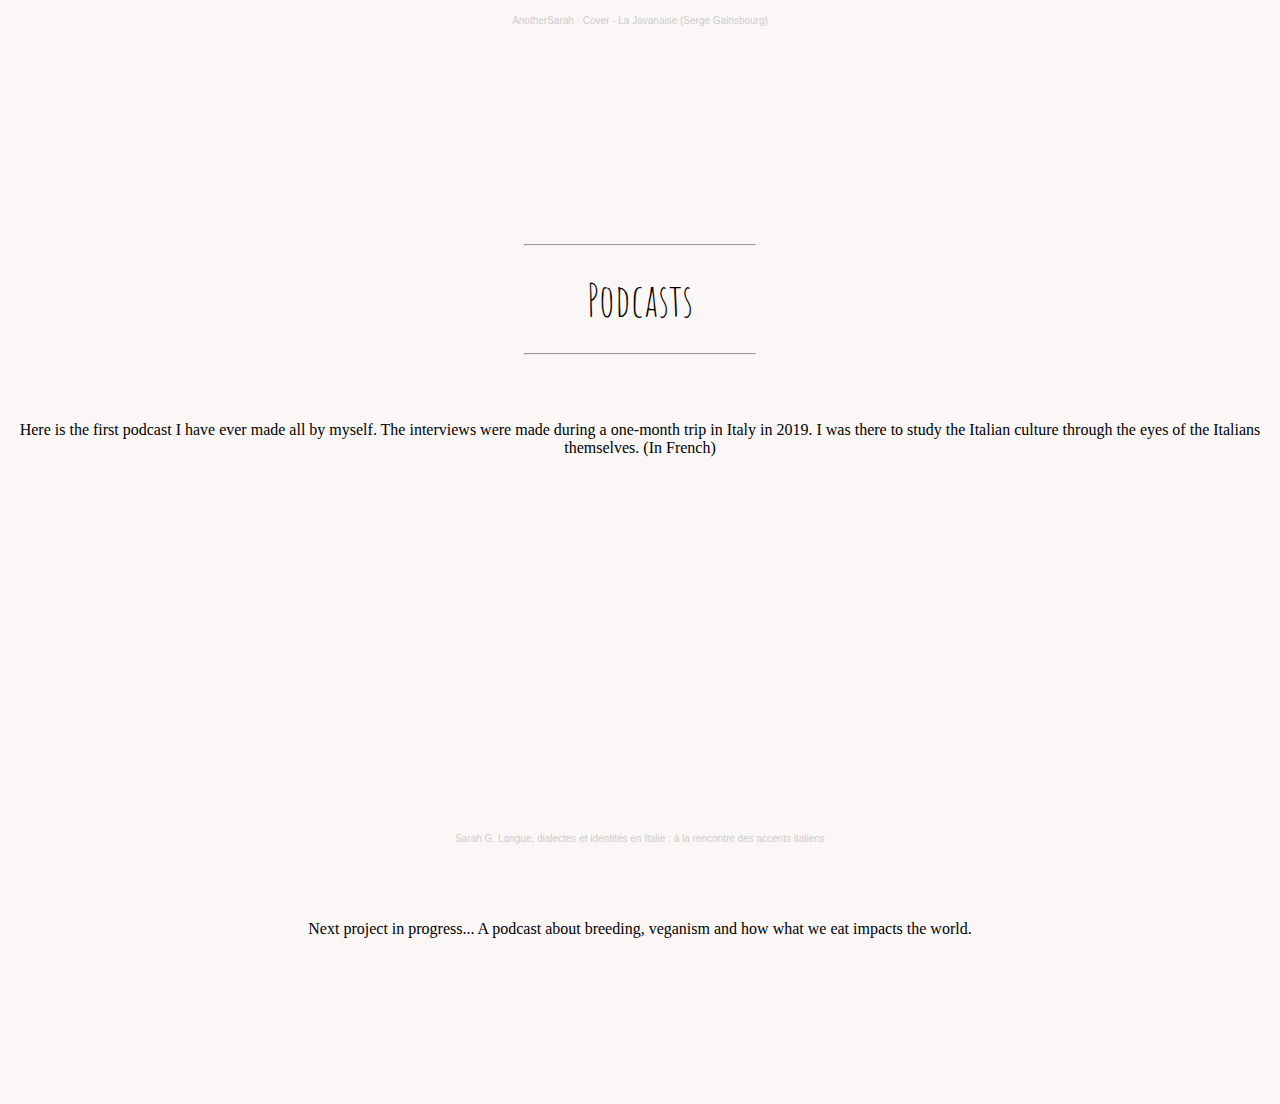
==== commit f552e0c9: "Fixed navbar and misc" ====
--- a/index.html
+++ b/index.html
@@ -19,152 +19,178 @@
 					HOME
 				</a>
 			</li>
+			<li class="navbar-item">
+				<a href="#pictures" class="navbar-link">
+					PICTURES
+				</a>
+			</li>
+			<li class="navbar-item">
+				<a href="#music" class="navbar-link">
+					MUSIC
+				</a>
+			</li>
+			<li class="navbar-item">
+				<a href="#podcasts" class="navbar-link">
+					PODCASTS
+				</a>
+			</li>
+			<li class="navbar-item" style="float:right">
+				<a href="fr.html" class="navbar-link">
+				FR
+				</a>
+			</li>
+			<li class="navbar-item" style="float:right">
+				<a href="index.html" class="navbar-link">
+					ENG
+				</a>
+			</li>
 		</ul>
 	</nav>
 
-
-	<div class="coverphoto" alt="Clouds in Torino" width=100%>
+	<div id="home" class="coverphoto" alt="Clouds in Torino" width=100%>
 		<div>
 			<p class="logo-title"> Chez Sarah </p>
 		</div>
 	</div>
 
-	<div class="about">
+	<div class="wrapper">
 
-		<div>
-			<img class="profilepic" src="IMG/sarah.jpg">
+		<div class="about">
+
+			<div>
+				<img class="profilepic" src="IMG/sarah.jpg">
+			</div>
+
+			<div class="about-text">
+				<h1 class="about-title"> About this website </h1>
+				<p> I have made this website in order to share a few things I am proud of.
+					Creating can sometimes be a hard process, so having a place to remind yourself of what you are capable
+					to
+					achieve can help get inspired.
+					And if that place is on the internet, you might even have a chance to inspire someone else!
+					So now, if you feel like it, take a minute to get lost on my page.
+				</p>
+			</div>
+
 		</div>
 
-		<div class="about-text">
-			<h1 class="about-title"> About this website </h1>
-			<p> I have made this website in order to share a few things I am proud of.
-				Creating can sometimes be a hard process, so having a place to remind yourself of what you are capable
-				to
-				achieve can help get inspired.
-				And if that place is on the internet, you might even have a chance to inspire someone else!
-				So now, if you feel like it, take a minute to get lost on my page.
-			</p>
+		<div class="gallery category-box" id="pictures">
+
+			<div class="category">
+				<hr>
+				</hr>
+				<p class="category-title"> Pictures </p>
+				<hr>
+				</hr>
+				<P class="category-description"> A selection of pictures I have collected along my travels. All from old school Kodak disposable camera. </P>
+			</div>
+
+			<div class="row">
+				<div class="column">
+					<div class="image">
+						<img src="IMG/Photo17_13A.jpg">
+					</div>
+					<div class="image">
+						<img src="IMG/Photo07_4.jpg">
+					</div>
+					<div class="image">
+						<img src="IMG/Photo23_19A.jpg">
+					</div>
+					<div class="image">
+						<img src="IMG/96840005.jpg">
+					</div>
+					<div class="image">
+						<img src="IMG/Photo18_14A.jpg">
+					</div>
+					<div class="image">
+						<img src="IMG/Photo18_15.jpg">
+					</div>
+				</div>
+			</div>
+
+			<a href="/gallery.html" class="button">Watch more</a>
+
 		</div>
 
-	</div>
+		<div class="music category-box" id="music">
 
-	<div class="gallery category-box">
+			<div class="category">
+				<hr>
+				</hr>
+				<p class="category-title"> Music </p>
+				<hr>
+				</hr>
+				<P class="category-description"> Covers and originals I have recorded between 2018 and 2020. All vocals and instrumentals by me. You can find a few more older recordings on my Souncloud page, and hopefully more to come! :) </P>
+			</div>
 
-		<div class="category">
-			<hr>
-			</hr>
-			<p class="category-title"> Pictures </p>
-			<hr>
-			</hr>
-			<P class="category-description"> A selection of pictures I have collected along my travels. All from old school Kodak disposable camera. </P>
+			<div>
+				<iframe class="frame" height="166" scrolling="no" frameborder="no" allow="autoplay"
+					src="https://w.soundcloud.com/player/?url=https%3A//api.soundcloud.com/tracks/680966606&color=%23ff5500&auto_play=false&hide_related=false&show_comments=true&show_user=true&show_reposts=false&show_teaser=true"></iframe>
+				<div class="frame-description"
+					style="font-size: 10px; color: #cccccc;line-break: anywhere;word-break: normal;overflow: hidden;white-space: nowrap;text-overflow: ellipsis; font-family: Interstate,Lucida Grande,Lucida Sans Unicode,Lucida Sans,Garuda,Verdana,Tahoma,sans-serif;font-weight: 100;">
+					<a href="https://soundcloud.com/another_sarah" title="AnotherSarah" target="_blank"
+						style="color: #cccccc; text-decoration: none;">AnotherSarah</a> · <a
+						href="https://soundcloud.com/another_sarah/september" title="Original - September" target="_blank"
+						style="color: #cccccc; text-decoration: none;">Original - September</a>
+				</div>
+
+
+				<iframe class="frame" height="166" scrolling="no" frameborder="no" allow="autoplay"
+					src="https://w.soundcloud.com/player/?url=https%3A//api.soundcloud.com/tracks/673789460&color=%23ff5500&auto_play=false&hide_related=false&show_comments=true&show_user=true&show_reposts=false&show_teaser=true"></iframe>
+				<div class="frame-description"
+					style="font-size: 10px; color: #cccccc;line-break: anywhere;word-break: normal;overflow: hidden;white-space: nowrap;text-overflow: ellipsis; font-family: Interstate,Lucida Grande,Lucida Sans Unicode,Lucida Sans,Garuda,Verdana,Tahoma,sans-serif;font-weight: 100;">
+					<a href="https://soundcloud.com/another_sarah" title="AnotherSarah" target="_blank"
+						style="color: #cccccc; text-decoration: none;">AnotherSarah</a> · <a
+						href="https://soundcloud.com/another_sarah/cover-be-my-mistake-the-1975"
+						title="Cover - Be My Mistake (The 1975)" target="_blank"
+						style="color: #cccccc; text-decoration: none;">Cover - Be My Mistake (The 1975)</a>
+				</div>
+
+				<iframe class="frame" height="166" scrolling="no" frameborder="no" allow="autoplay"
+					src="https://w.soundcloud.com/player/?url=https%3A//api.soundcloud.com/tracks/673788950&color=%23ff5500&auto_play=false&hide_related=false&show_comments=true&show_user=true&show_reposts=false&show_teaser=true"></iframe>
+				<div class="frame-description"
+					style="font-size: 10px; color: #cccccc;line-break: anywhere;word-break: normal;overflow: hidden;white-space: nowrap;text-overflow: ellipsis; font-family: Interstate,Lucida Grande,Lucida Sans Unicode,Lucida Sans,Garuda,Verdana,Tahoma,sans-serif;font-weight: 100;">
+					<a href="https://soundcloud.com/another_sarah" title="AnotherSarah" target="_blank"
+						style="color: #cccccc; text-decoration: none;">AnotherSarah</a> · <a
+						href="https://soundcloud.com/another_sarah/cover-la-javanaise-serge-gainsbourg"
+						title="Cover - La Javanaise (Serge Gainsbourg)" target="_blank"
+						style="color: #cccccc; text-decoration: none;">Cover - La Javanaise (Serge Gainsbourg)</a>
+				</div>
+
+			</div>
+
 		</div>
 
-		<div class="row">
-			<div class="column">
-				<div class="image">
-					<img src="IMG/Photo17_13A.jpg">
-				</div>
-				<div class="image">
-					<img src="IMG/Photo07_4.jpg">
-				</div>
-				<div class="image">
-					<img src="IMG/Photo23_19A.jpg">
-				</div>
-				<div class="image">
-					<img src="IMG/96840005.jpg">
-				</div>
-				<div class="image">
-					<img src="IMG/Photo18_14A.jpg">
-				</div>
-				<div class="image">
-					<img src="IMG/Photo18_15.jpg">
+		<div class="podcasts category-box" id="podcasts">
+
+			<div>
+				<div class="category">
+					<hr></hr>
+					<p class="category-title"> Podcasts </p>
+					<hr></hr>
+					<P class="category-description"> Here is the first podcast I have ever made all by myself. The interviews were made during a one-month trip in Italy in 2019. I was there to study the Italian culture through the eyes of the Italians themselves. (In French) </P>
 				</div>
 			</div>
-		</div>
 
-		<a href="/gallery.html" class="button">Watch more</a>
-
-	</div>
-
-	<div class="music category-box">
-
-		<div class="category">
-			<hr>
-			</hr>
-			<p class="category-title"> Music </p>
-			<hr>
-			</hr>
-			<P class="category-description"> Covers and originals I have recorded between 2018 and 2020. All vocals and instrumentals by me. You can find a few more older recordings on my Souncloud page, and hopefully more to come! :) </P>
-		</div>
-
-		<div>
-			<iframe class="frame" height="166" scrolling="no" frameborder="no" allow="autoplay"
-				src="https://w.soundcloud.com/player/?url=https%3A//api.soundcloud.com/tracks/680966606&color=%23ff5500&auto_play=false&hide_related=false&show_comments=true&show_user=true&show_reposts=false&show_teaser=true"></iframe>
-			<div class="frame-description"
-				style="font-size: 10px; color: #cccccc;line-break: anywhere;word-break: normal;overflow: hidden;white-space: nowrap;text-overflow: ellipsis; font-family: Interstate,Lucida Grande,Lucida Sans Unicode,Lucida Sans,Garuda,Verdana,Tahoma,sans-serif;font-weight: 100;">
-				<a href="https://soundcloud.com/another_sarah" title="AnotherSarah" target="_blank"
-					style="color: #cccccc; text-decoration: none;">AnotherSarah</a> · <a
-					href="https://soundcloud.com/another_sarah/september" title="Original - September" target="_blank"
-					style="color: #cccccc; text-decoration: none;">Original - September</a>
+			<div>
+				<iframe class="frame" height="300" scrolling="no" frameborder="no" allow="autoplay"
+				src="https://w.soundcloud.com/player/?url=https%3A//api.soundcloud.com/tracks/746635228&color=%23ff5500&auto_play=false&hide_related=false&show_comments=true&show_user=true&show_reposts=false&show_teaser=true&visual=true"></iframe>
+				<div class="frame-description" style="font-size: 10px; color: #cccccc;line-break: anywhere;word-break: normal;overflow: hidden;white-space: nowrap;text-overflow: ellipsis; font-family: Interstate,Lucida Grande,Lucida Sans Unicode,Lucida Sans,Garuda,Verdana,Tahoma,sans-serif;font-weight: 100;">
+					<a href="https://soundcloud.com/user-678908474-528530418" title="Sarah G." target="_blank" style="color: #cccccc; text-decoration: none;">Sarah G.</a>
+					<a href="https://soundcloud.com/user-678908474-528530418/langue-dialectes-et-identites-en-italie-a-la-rencontre-des-accents-italiens"
+					title="Langue, dialectes et identités en Italie : à la rencontre des accents italiens" target="_blank"
+					style="color: #cccccc; text-decoration: none;">Langue, dialectes et identités en Italie : à la rencontre des accents italiens</a>
+				</div>
 			</div>
 
-
-			<iframe class="frame" height="166" scrolling="no" frameborder="no" allow="autoplay"
-				src="https://w.soundcloud.com/player/?url=https%3A//api.soundcloud.com/tracks/673789460&color=%23ff5500&auto_play=false&hide_related=false&show_comments=true&show_user=true&show_reposts=false&show_teaser=true"></iframe>
-			<div class="frame-description"
-				style="font-size: 10px; color: #cccccc;line-break: anywhere;word-break: normal;overflow: hidden;white-space: nowrap;text-overflow: ellipsis; font-family: Interstate,Lucida Grande,Lucida Sans Unicode,Lucida Sans,Garuda,Verdana,Tahoma,sans-serif;font-weight: 100;">
-				<a href="https://soundcloud.com/another_sarah" title="AnotherSarah" target="_blank"
-					style="color: #cccccc; text-decoration: none;">AnotherSarah</a> · <a
-					href="https://soundcloud.com/another_sarah/cover-be-my-mistake-the-1975"
-					title="Cover - Be My Mistake (The 1975)" target="_blank"
-					style="color: #cccccc; text-decoration: none;">Cover - Be My Mistake (The 1975)</a>
-			</div>
-
-			<iframe class="frame" height="166" scrolling="no" frameborder="no" allow="autoplay"
-				src="https://w.soundcloud.com/player/?url=https%3A//api.soundcloud.com/tracks/673788950&color=%23ff5500&auto_play=false&hide_related=false&show_comments=true&show_user=true&show_reposts=false&show_teaser=true"></iframe>
-			<div class="frame-description"
-				style="font-size: 10px; color: #cccccc;line-break: anywhere;word-break: normal;overflow: hidden;white-space: nowrap;text-overflow: ellipsis; font-family: Interstate,Lucida Grande,Lucida Sans Unicode,Lucida Sans,Garuda,Verdana,Tahoma,sans-serif;font-weight: 100;">
-				<a href="https://soundcloud.com/another_sarah" title="AnotherSarah" target="_blank"
-					style="color: #cccccc; text-decoration: none;">AnotherSarah</a> · <a
-					href="https://soundcloud.com/another_sarah/cover-la-javanaise-serge-gainsbourg"
-					title="Cover - La Javanaise (Serge Gainsbourg)" target="_blank"
-					style="color: #cccccc; text-decoration: none;">Cover - La Javanaise (Serge Gainsbourg)</a>
+			<div>
+				<P class="category"> Next project in progress... A podcast about breeding, veganism and how what we eat impacts the world.</P>
 			</div>
 
 		</div>
 
 	</div>
 
-	<div class="podcasts category-box">
-
-		<div>
-			<div class="category">
-				<hr></hr>
-				<p class="category-title"> Podcasts </p>
-				<hr></hr>
-				<P class="category-description"> Here is the first podcast I have ever made all by myself. The interviews were made during a one-month trip in Italy in 2019. I was there to study the Italian culture through the eyes of the Italians themselves. (In French) </P>
-			</div>
-		</div>
-
-		<div>
-			<iframe class="frame" height="300" scrolling="no" frameborder="no" allow="autoplay"
-			src="https://w.soundcloud.com/player/?url=https%3A//api.soundcloud.com/tracks/746635228&color=%23ff5500&auto_play=false&hide_related=false&show_comments=true&show_user=true&show_reposts=false&show_teaser=true&visual=true"></iframe>
-			<div class="frame-description" style="font-size: 10px; color: #cccccc;line-break: anywhere;word-break: normal;overflow: hidden;white-space: nowrap;text-overflow: ellipsis; font-family: Interstate,Lucida Grande,Lucida Sans Unicode,Lucida Sans,Garuda,Verdana,Tahoma,sans-serif;font-weight: 100;">
-				<a href="https://soundcloud.com/user-678908474-528530418" title="Sarah G." target="_blank" style="color: #cccccc; text-decoration: none;">Sarah G.</a>
-				<a href="https://soundcloud.com/user-678908474-528530418/langue-dialectes-et-identites-en-italie-a-la-rencontre-des-accents-italiens"
-				title="Langue, dialectes et identités en Italie : à la rencontre des accents italiens" target="_blank"
-				style="color: #cccccc; text-decoration: none;">Langue, dialectes et identités en Italie : à la rencontre des accents italiens</a>
-			</div>
-		</div>
-
-		<div>
-			<P class="category"> Next project in progress... A podcast about breeding, veganism and how what we eat impacts the world.</P>
-		</div>
-
-	</div>
-
-</div>
-
 </body>
 
 </html>--- a/whatever.css
+++ b/whatever.css
@@ -1,7 +1,6 @@
 html {
 	max-width: 100%;
 	height: 100%;
-	overflow-x: hidden;
 }
 
 body {
@@ -11,6 +10,11 @@
 	margin: 0;
 	max-width: 100%;
 	height: 100%;
+}
+
+.wrapper {
+	overflow-x: hidden;
+	position: relative;
 }
 
 hr {
@@ -29,10 +33,13 @@
   	transform: translate(-50%, -50%)
 }
 
+@media only screen and (max-width: 500px) {
+	.logo-title {
+		font-size: 50px;
+	}
+}
+
 .navbar {
-	flex-wrap: wrap;
-	align-items: center;
-	justify-content: space-between;
 	padding: 0.5rem 1rem;
 		padding-top: 0.5rem;
 		padding-right: 1rem;
@@ -67,17 +74,18 @@
   }
 
 .navbar-nav {
-	display: flex;
+	display: block;
 	padding-left: 0;
 	margin: 3px;
 	list-style: none;
-    	list-style-position: initial;
-    	list-style-image: initial;
-    	list-style-type: none;
 }
 
 .navbar-item {
 	list-style-type:none;
+	display: block;
+	text-align: center;
+	float: left;
+	padding-right: 10px;
 }
 
 .navbar-link {
@@ -93,7 +101,6 @@
 	background-image: url("IMG/Udklip.PNG");
   	height: 100%;
   	background-attachment: fixed;
-  	background-position: center;
   	background-repeat: no-repeat;
   	background-size: cover;
 }
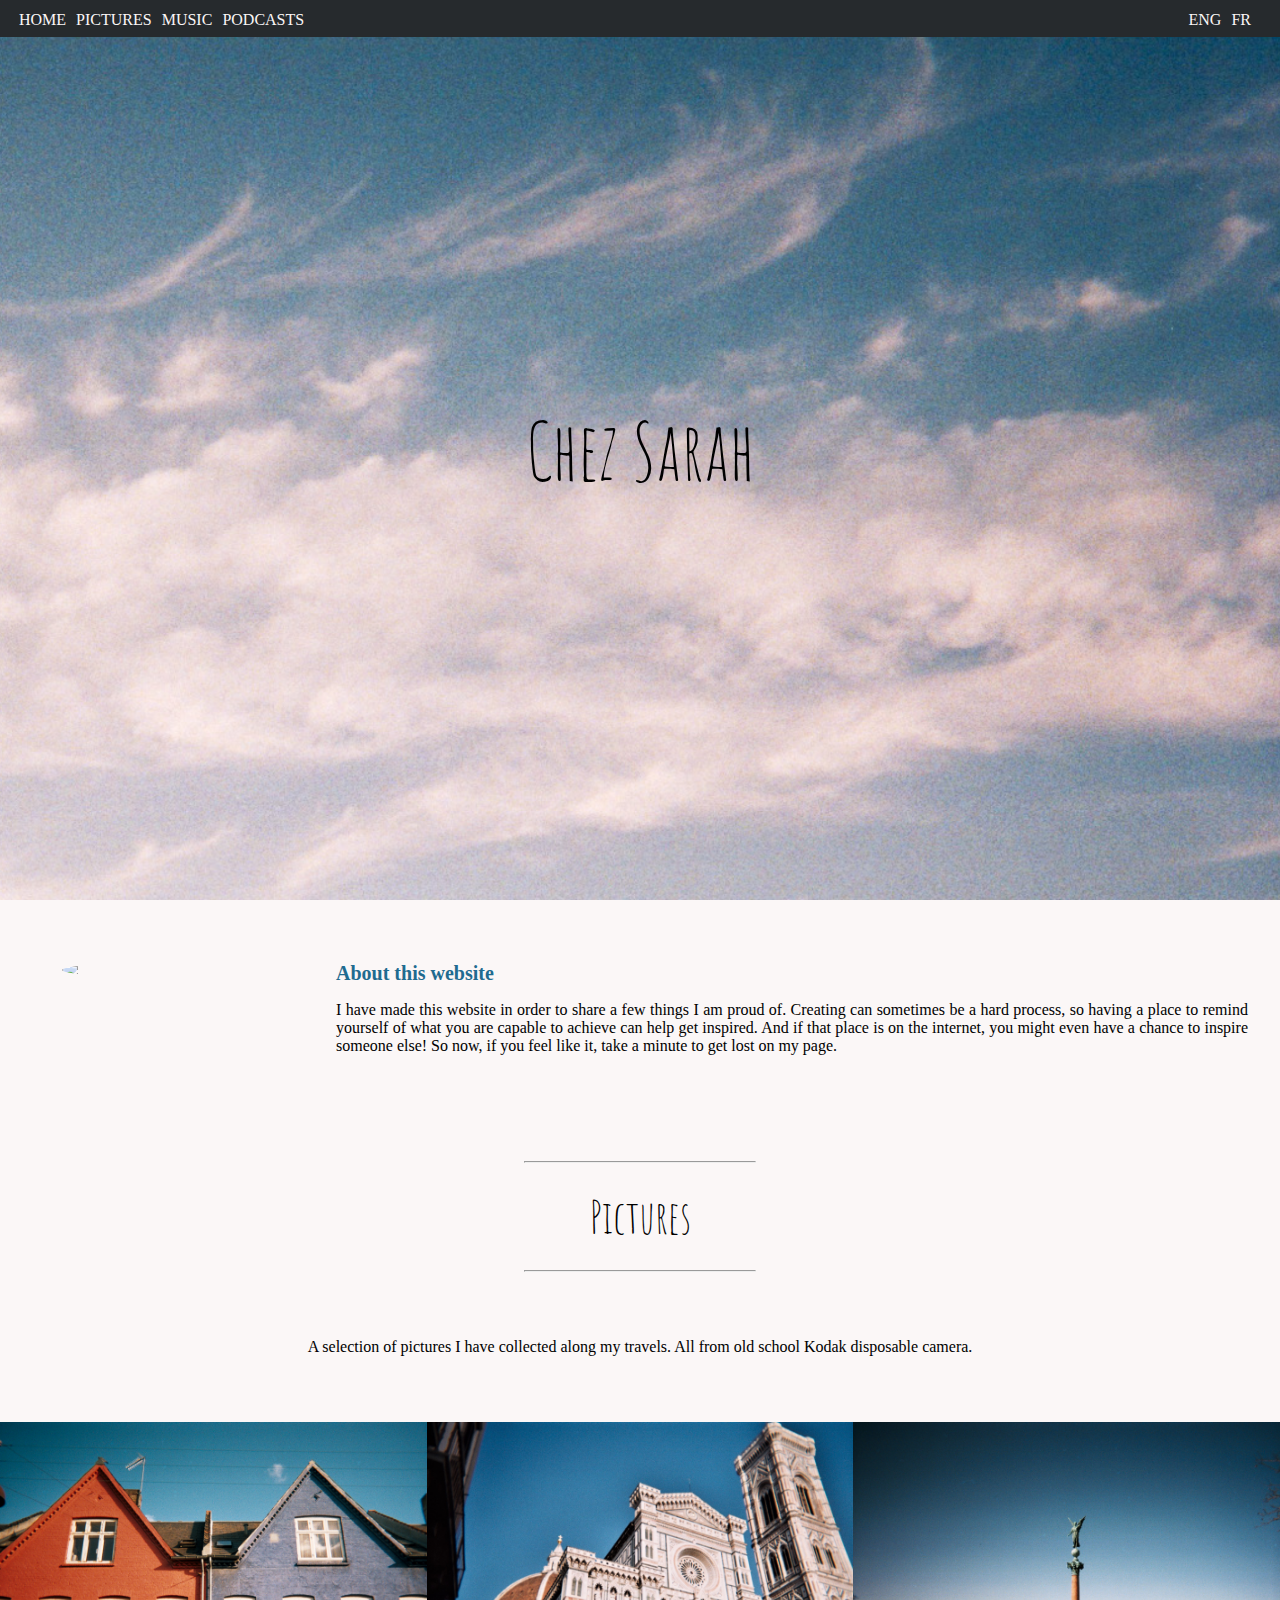
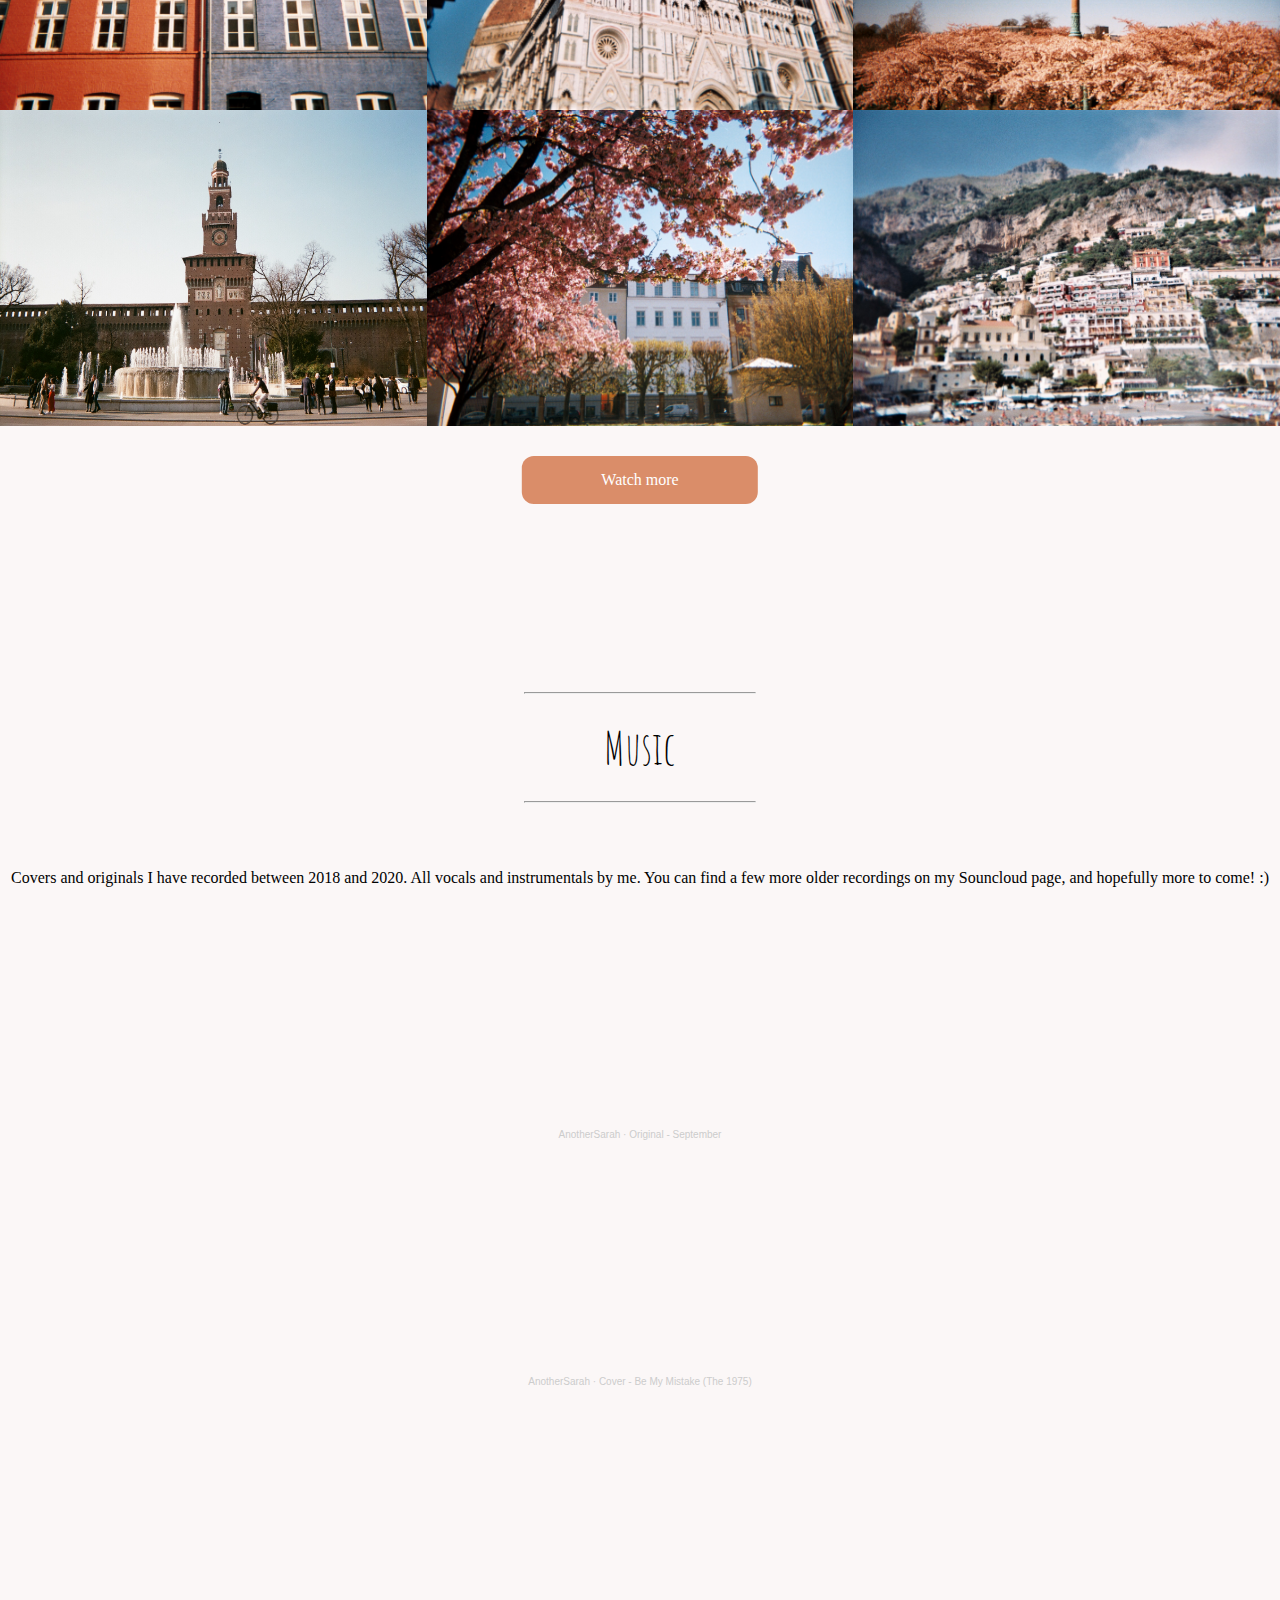
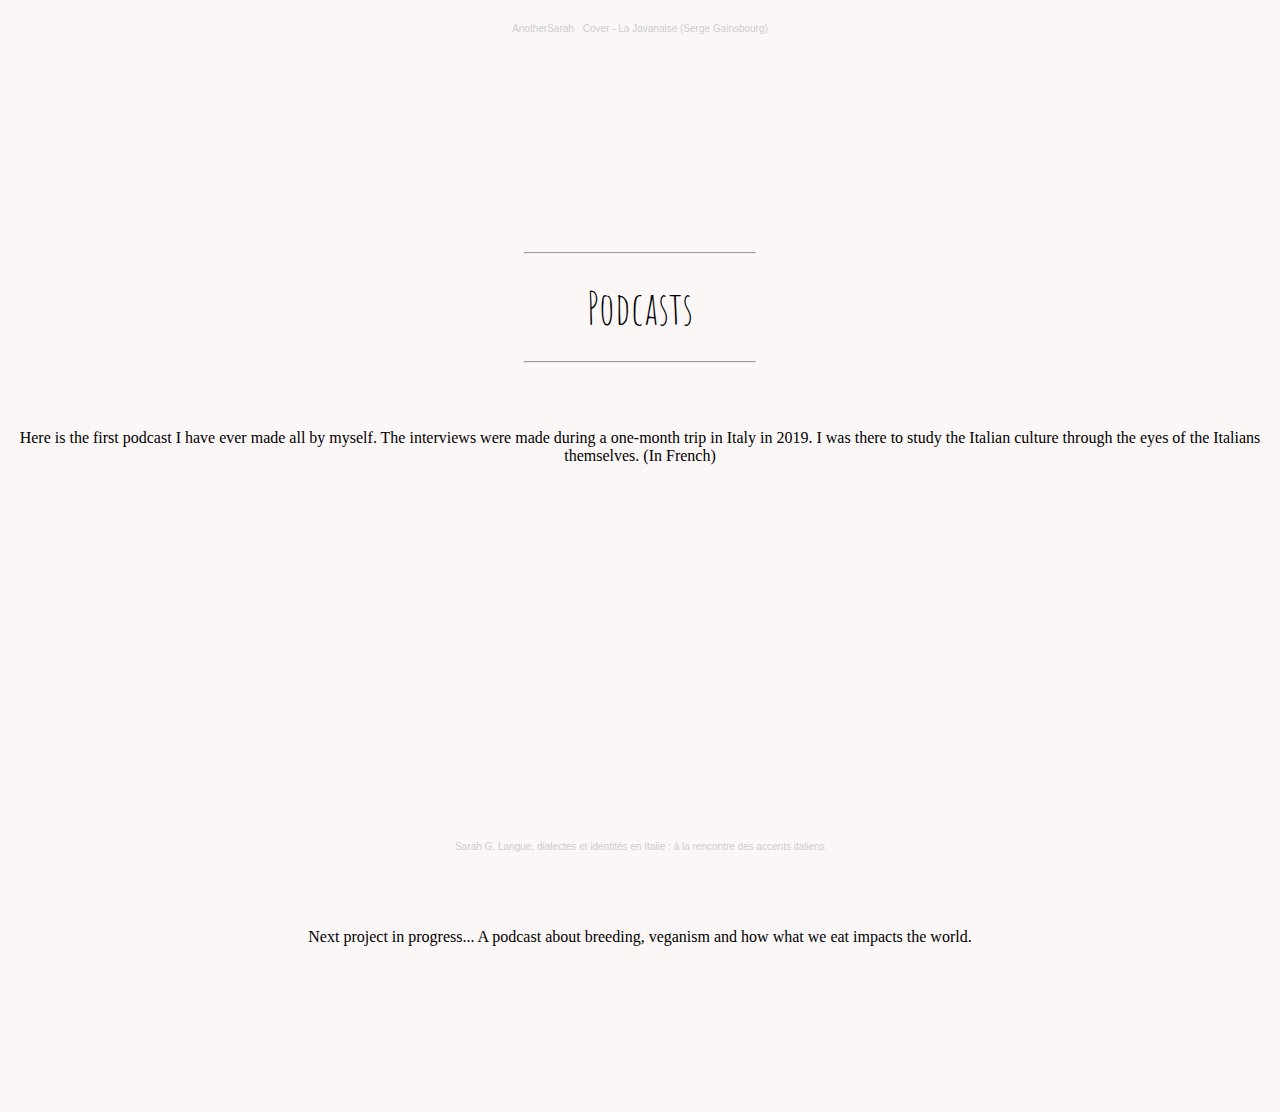
==== commit 20acb4b2: "Added smooth scrolling" ====
--- a/index.html
+++ b/index.html
@@ -41,7 +41,7 @@
 			</li>
 			<li class="navbar-item" style="float:right">
 				<a href="index.html" class="navbar-link">
-					ENG
+				ENG
 				</a>
 			</li>
 		</ul>
@@ -74,7 +74,9 @@
 
 		</div>
 
-		<div class="gallery category-box" id="pictures">
+		<span class="anchor" id="pictures"></span>
+
+		<div class="gallery category-box">
 
 			<div class="category">
 				<hr>
@@ -112,7 +114,9 @@
 
 		</div>
 
-		<div class="music category-box" id="music">
+		<span class="anchor" id="music"></span>
+
+		<div class="music category-box">
 
 			<div class="category">
 				<hr>
@@ -161,7 +165,9 @@
 
 		</div>
 
-		<div class="podcasts category-box" id="podcasts">
+		<span class="anchor" id="podcasts"></span>
+
+		<div class="podcasts category-box">
 
 			<div>
 				<div class="category">
--- a/whatever.css
+++ b/whatever.css
@@ -1,6 +1,7 @@
 html {
 	max-width: 100%;
 	height: 100%;
+	scroll-behavior: smooth;
 }
 
 body {
@@ -88,6 +89,12 @@
 	padding-right: 10px;
 }
 
+@media only screen and (max-width: 500px) {
+	.navbar-item {
+		font-size: 13px;
+	}
+}
+
 .navbar-link {
 	color:#fbf7f7;
 }
@@ -131,6 +138,13 @@
 	margin: auto;
 	text-align: justify;
 	text-justify: inter-word;
+}
+
+.anchor {
+	display: block;
+	height: 90px;
+	margin-top: -90px;
+	visibility: hidden;
 }
 
 .category {
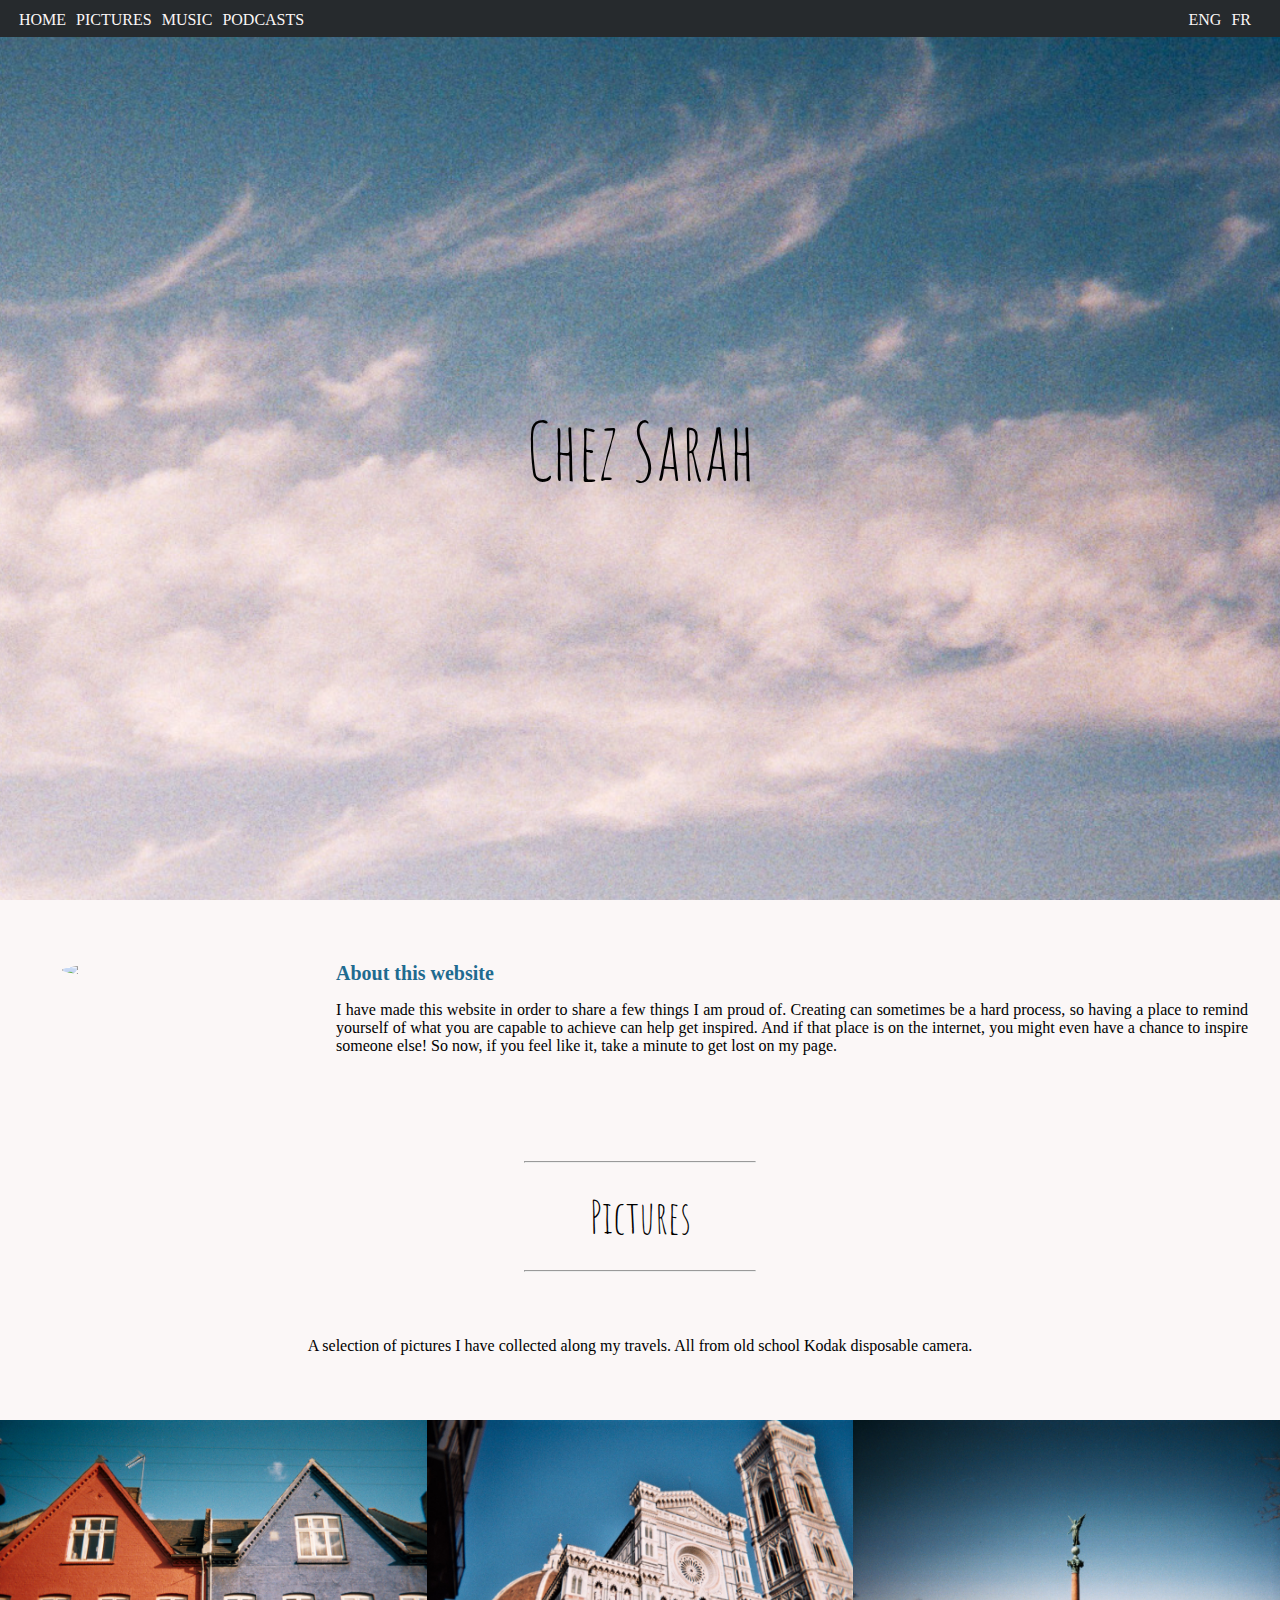
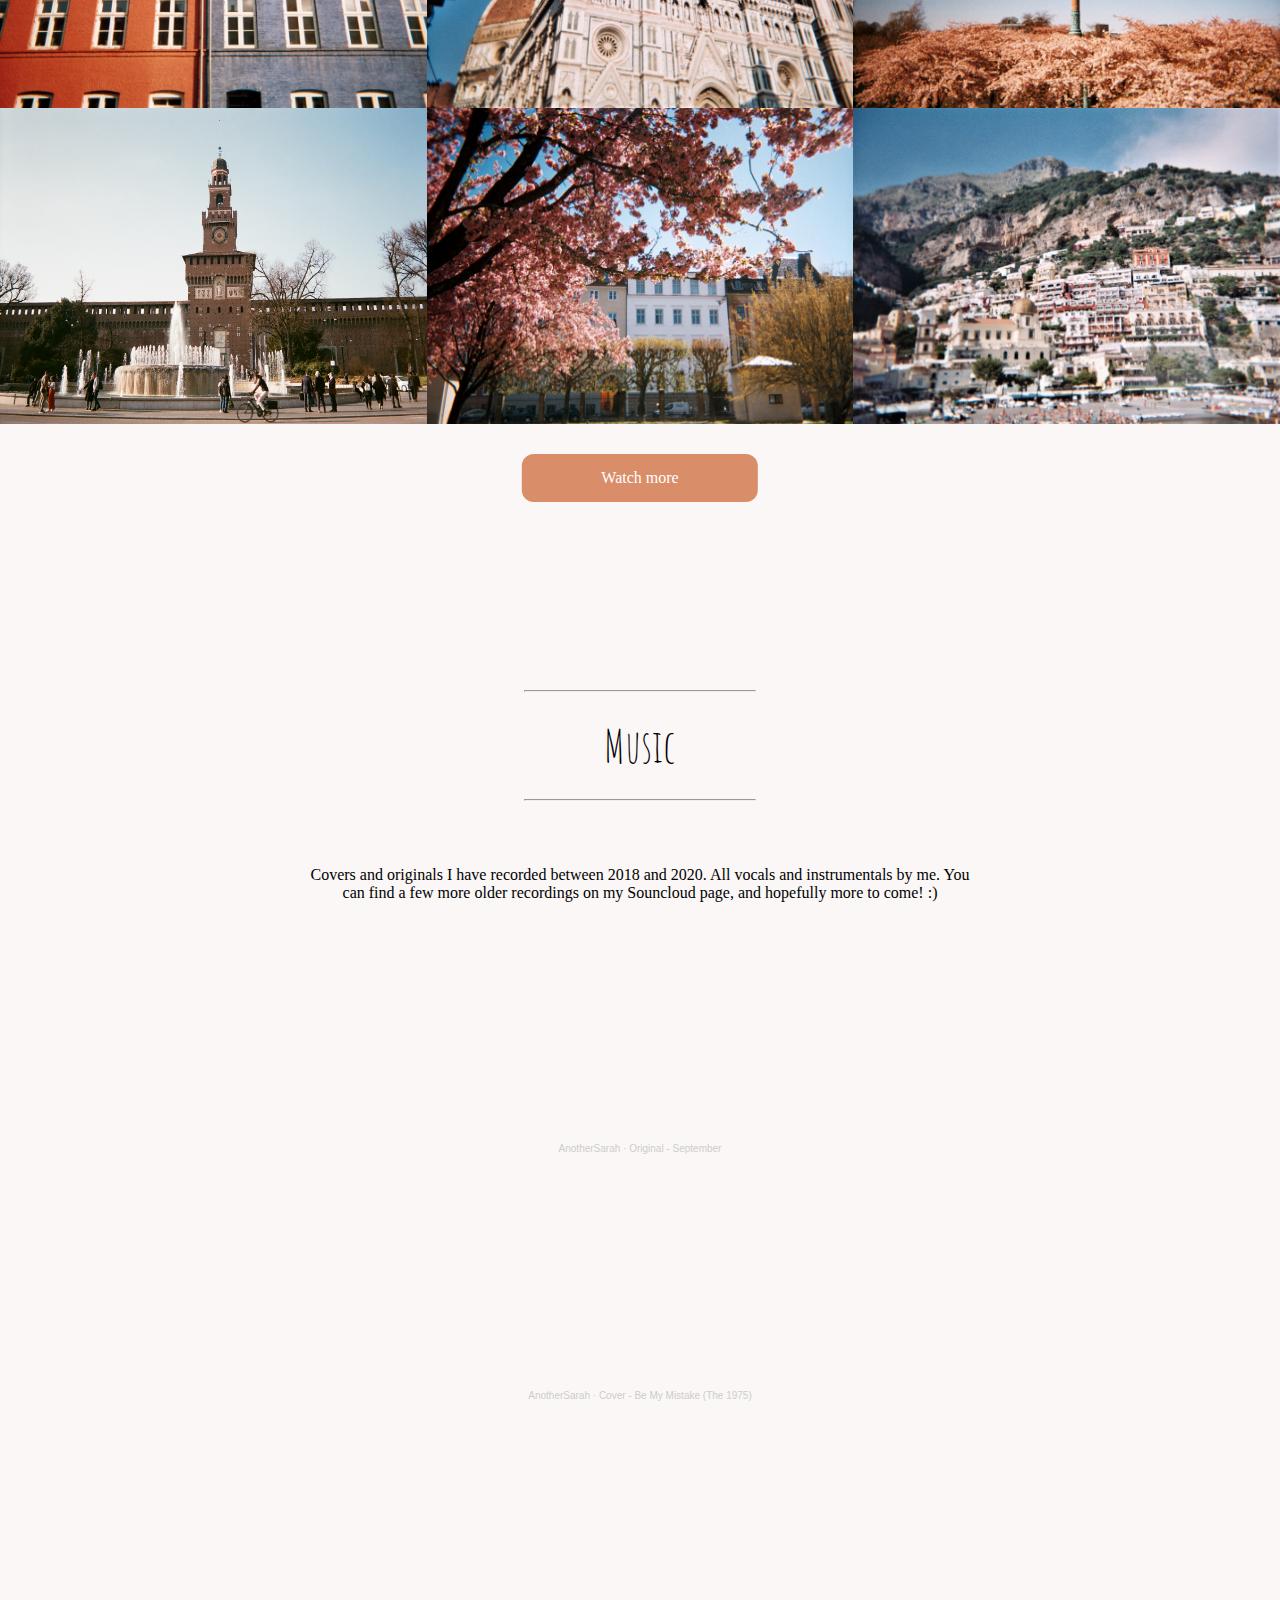
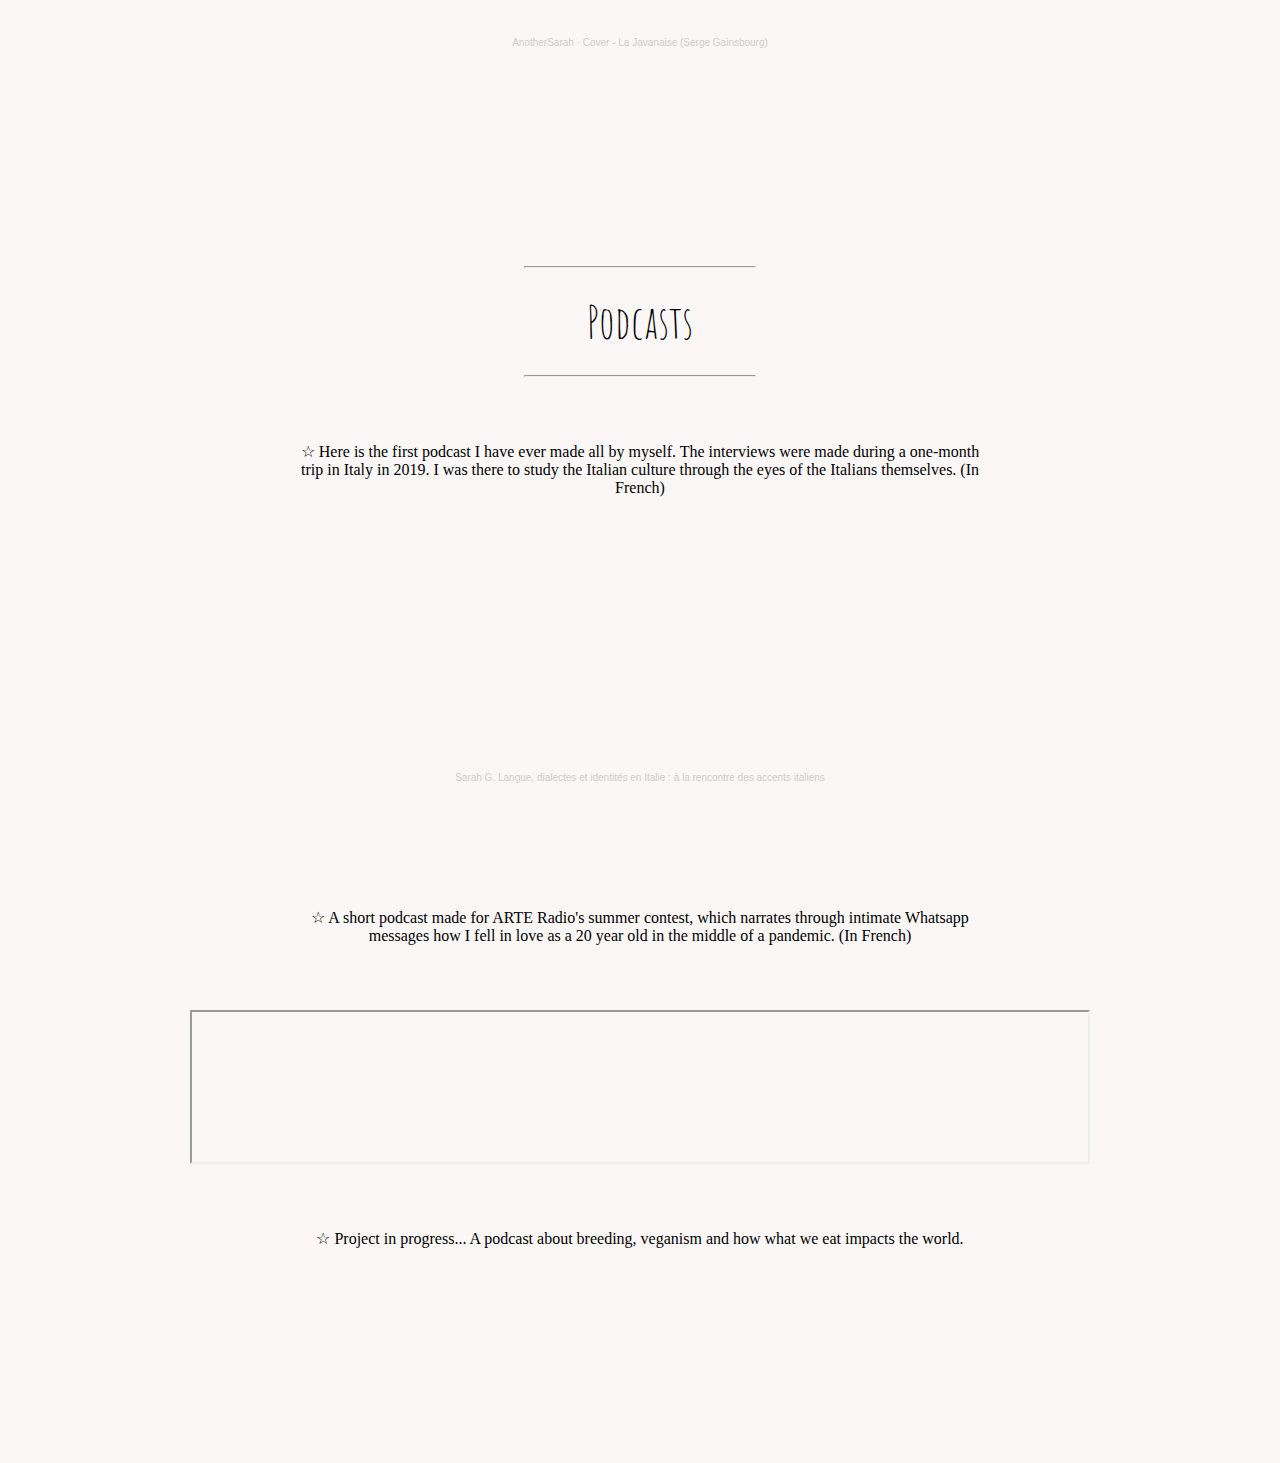
==== commit 39776413: "New podcast!" ====
--- a/index.html
+++ b/index.html
@@ -174,12 +174,12 @@
 					<hr></hr>
 					<p class="category-title"> Podcasts </p>
 					<hr></hr>
-					<P class="category-description"> Here is the first podcast I have ever made all by myself. The interviews were made during a one-month trip in Italy in 2019. I was there to study the Italian culture through the eyes of the Italians themselves. (In French) </P>
-				</div>
-			</div>
-
-			<div>
-				<iframe class="frame" height="300" scrolling="no" frameborder="no" allow="autoplay"
+				</div>
+			</div>
+
+			<div>
+				<P class="category-description"> &#9734 Here is the first podcast I have ever made all by myself. The interviews were made during a one-month trip in Italy in 2019. I was there to study the Italian culture through the eyes of the Italians themselves. (In French) </P>
+				<iframe class="frame" height="200" scrolling="no" frameborder="no" allow="autoplay"
 				src="https://w.soundcloud.com/player/?url=https%3A//api.soundcloud.com/tracks/746635228&color=%23ff5500&auto_play=false&hide_related=false&show_comments=true&show_user=true&show_reposts=false&show_teaser=true&visual=true"></iframe>
 				<div class="frame-description" style="font-size: 10px; color: #cccccc;line-break: anywhere;word-break: normal;overflow: hidden;white-space: nowrap;text-overflow: ellipsis; font-family: Interstate,Lucida Grande,Lucida Sans Unicode,Lucida Sans,Garuda,Verdana,Tahoma,sans-serif;font-weight: 100;">
 					<a href="https://soundcloud.com/user-678908474-528530418" title="Sarah G." target="_blank" style="color: #cccccc; text-decoration: none;">Sarah G.</a>
@@ -190,7 +190,12 @@
 			</div>
 
 			<div>
-				<P class="category"> Next project in progress... A podcast about breeding, veganism and how what we eat impacts the world.</P>
+				<P class="category-description"> &#9734 A short podcast made for ARTE Radio's summer contest, which narrates through intimate Whatsapp messages how I fell in love as a 20 year old in the middle of a pandemic. (In French) </P>
+				<iframe class="frame" src="https://audioblog.arteradio.com/embed/190025"></iframe>
+			</div>
+
+			<div>
+				<P class="category-description"> &#9734 Project in progress... A podcast about breeding, veganism and how what we eat impacts the world.</P>
 			</div>
 
 		</div>
--- a/whatever.css
+++ b/whatever.css
@@ -159,8 +159,8 @@
 }
 
 .category-description {
-	padding-top: 50px;
-	padding-bottom: 50px;
+	margin: 65px 300px;
+	text-align: center;
 }
 
 .category-box {
